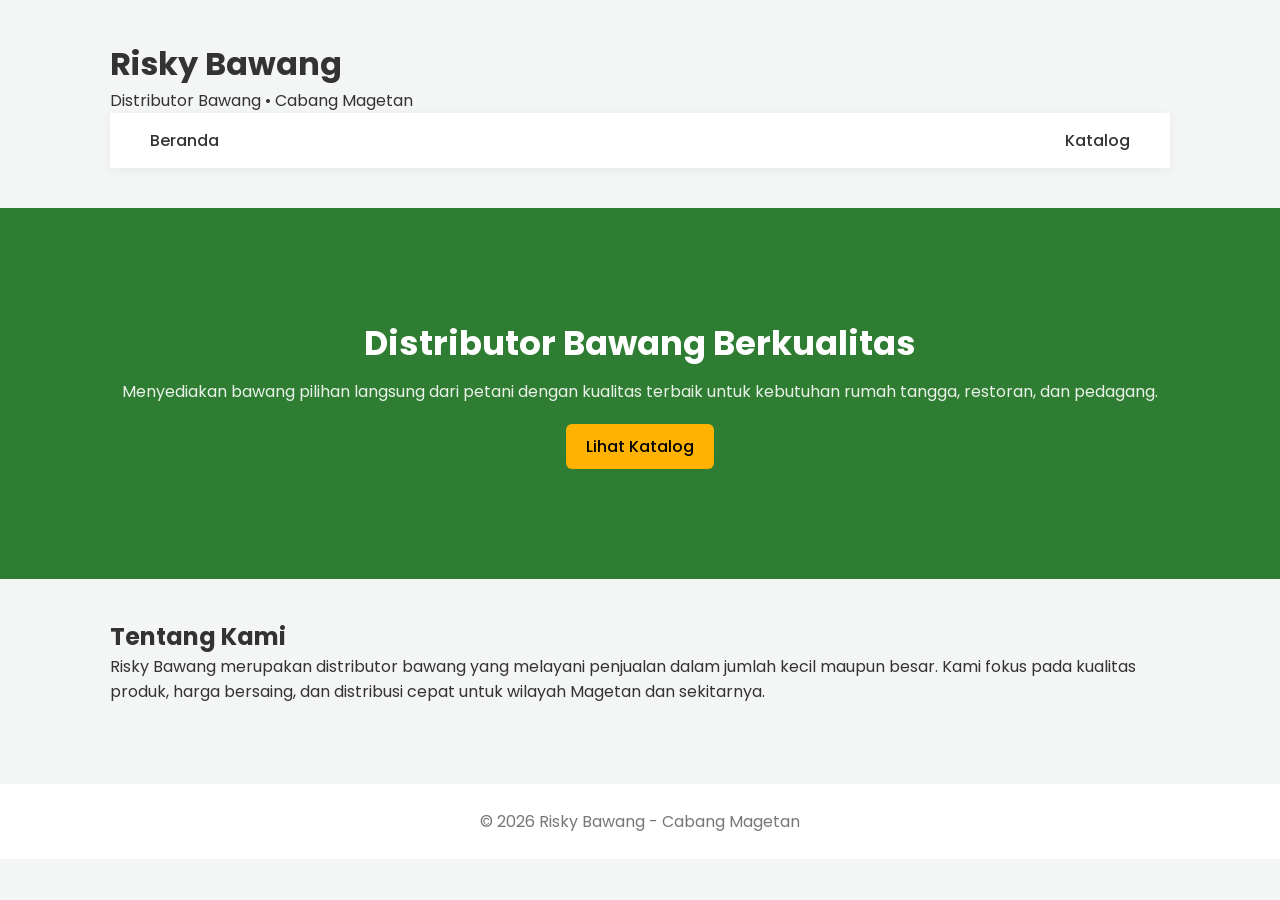
==== index.html @ 8d0ebf2a "Update index.html" ====
<!DOCTYPE html>
<html lang="id">
<head>
<meta charset="UTF-8">
<meta name="viewport" content="width=device-width, initial-scale=1.0">
<title>Risky Bawang - Cabang Magetan</title>
<link rel="stylesheet" href="style.css">
</head>

<body>

<header>
<div class="container">
<h1>Risky Bawang</h1>
<p>Distributor Bawang • Cabang Magetan</p>

<nav>
<a href="index.html">Beranda</a>
<a href="katalog.html">Katalog</a>
</nav>
</div>
</header>

<section class="hero">
<div class="container">
<h2>Distributor Bawang Berkualitas</h2>
<p>
Menyediakan bawang pilihan langsung dari petani dengan kualitas
terbaik untuk kebutuhan rumah tangga, restoran, dan pedagang.
</p>
<a href="katalog.html" class="btn">Lihat Katalog</a>
</div>
</section>

<section class="about">
<div class="container">
<h2>Tentang Kami</h2>
<p>
Risky Bawang merupakan distributor bawang yang melayani
penjualan dalam jumlah kecil maupun besar. Kami fokus pada
kualitas produk, harga bersaing, dan distribusi cepat untuk
wilayah Magetan dan sekitarnya.
</p>
</div>
</section>

<footer>
<p>© 2026 Risky Bawang - Cabang Magetan</p>
</footer>

</body>
</html>
---- style.css ----
@import url('https://fonts.googleapis.com/css2?family=Poppins:wght@300;400;500;600&display=swap');

*{
margin:0;
padding:0;
box-sizing:border-box;
font-family:'Poppins',sans-serif;
}

body{
background:#f4f6f5;
color:#333;
}

/* NAVBAR */

nav{
background:white;
display:flex;
justify-content:space-between;
align-items:center;
padding:15px 40px;
box-shadow:0 2px 10px rgba(0,0,0,0.05);
}

nav h1{
color:#2f7d32;
font-size:22px;
}

nav ul{
display:flex;
gap:20px;
list-style:none;
}

nav a{
text-decoration:none;
color:#333;
font-weight:500;
}

nav a:hover{
color:#2f7d32;
}

/* HERO */

.hero{
background:#2f7d32;
color:white;
text-align:center;
padding:70px 20px;
}

.hero h2{
font-size:34px;
margin-bottom:10px;
}

.hero p{
opacity:0.9;
margin-bottom:20px;
}

/* BUTTON */

.btn{
display:inline-block;
padding:10px 20px;
background:#ffb300;
color:black;
text-decoration:none;
border-radius:6px;
font-weight:500;
}

.btn:hover{
background:#ffa000;
}

/* CONTAINER */

.container{
max-width:1100px;
margin:auto;
padding:40px 20px;
}

/* PRODUCTS */

.products{
display:grid;
grid-template-columns:repeat(auto-fit,minmax(230px,1fr));
gap:20px;
}

.card{
background:white;
border-radius:10px;
padding:20px;
text-align:center;
box-shadow:0 4px 12px rgba(0,0,0,0.06);
transition:0.2s;
}

.card:hover{
transform:translateY(-5px);
}

.card img{
width:100%;
height:160px;
object-fit:cover;
border-radius:6px;
margin-bottom:10px;
}

footer{
text-align:center;
padding:25px;
background:white;
margin-top:40px;
color:#777;
}

/* WHATSAPP FLOAT */

.wa-float{
position:fixed;
bottom:20px;
right:20px;
background:#25D366;
color:white;
padding:14px 18px;
border-radius:50px;
text-decoration:none;
font-weight:500;
box-shadow:0 4px 10px rgba(0,0,0,0.2);
}
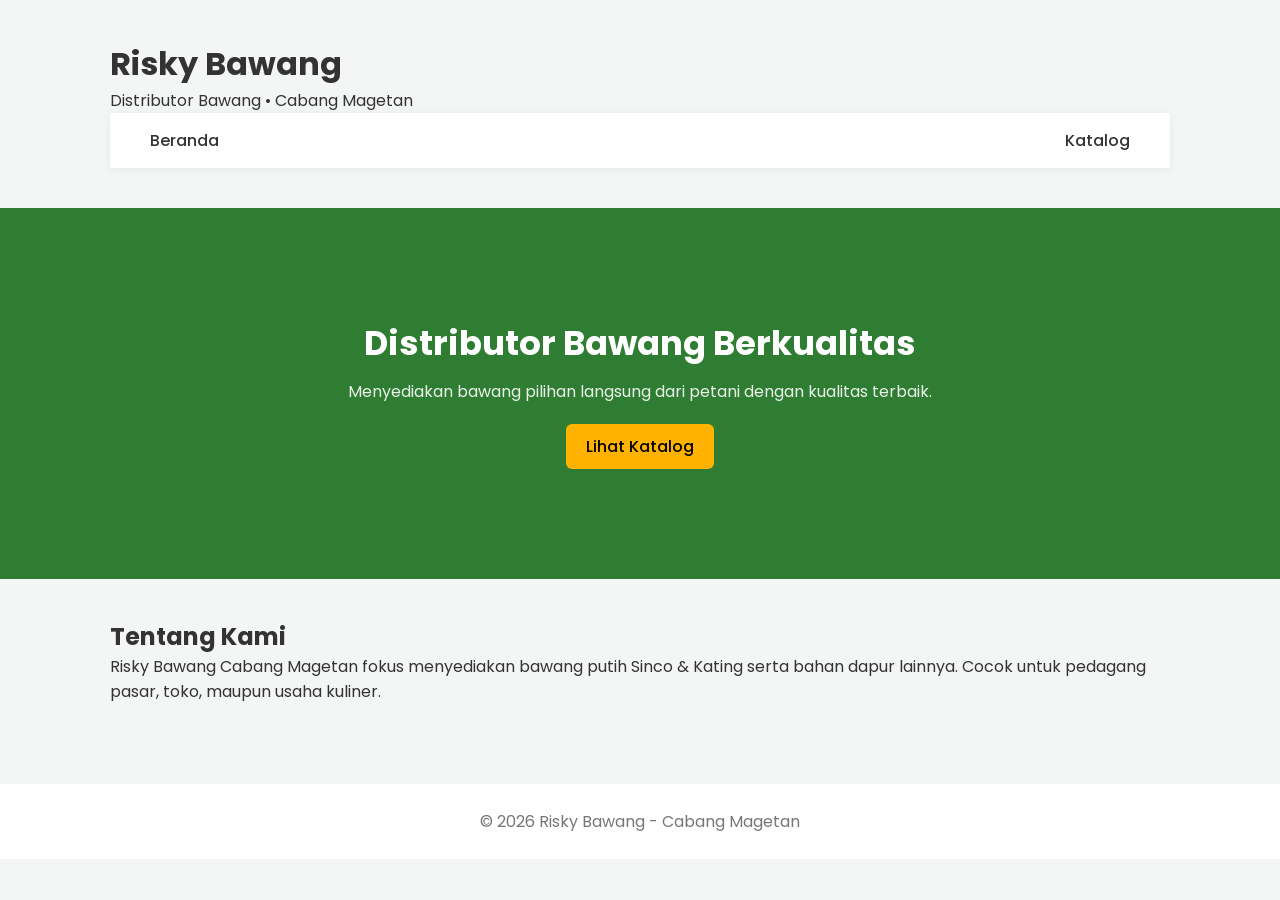
==== commit 4eb3ca63: "Update index.html" ====
--- a/index.html
+++ b/index.html
@@ -13,7 +13,6 @@
 <div class="container">
 <h1>Risky Bawang</h1>
 <p>Distributor Bawang • Cabang Magetan</p>
-
 <nav>
 <a href="index.html">Beranda</a>
 <a href="katalog.html">Katalog</a>
@@ -24,10 +23,7 @@
 <section class="hero">
 <div class="container">
 <h2>Distributor Bawang Berkualitas</h2>
-<p>
-Menyediakan bawang pilihan langsung dari petani dengan kualitas
-terbaik untuk kebutuhan rumah tangga, restoran, dan pedagang.
-</p>
+<p>Menyediakan bawang pilihan langsung dari petani dengan kualitas terbaik.</p>
 <a href="katalog.html" class="btn">Lihat Katalog</a>
 </div>
 </section>
@@ -35,12 +31,8 @@
 <section class="about">
 <div class="container">
 <h2>Tentang Kami</h2>
-<p>
-Risky Bawang merupakan distributor bawang yang melayani
-penjualan dalam jumlah kecil maupun besar. Kami fokus pada
-kualitas produk, harga bersaing, dan distribusi cepat untuk
-wilayah Magetan dan sekitarnya.
-</p>
+<p>Risky Bawang Cabang Magetan fokus menyediakan bawang putih Sinco & Kating
+serta bahan dapur lainnya. Cocok untuk pedagang pasar, toko, maupun usaha kuliner.</p>
 </div>
 </section>
 
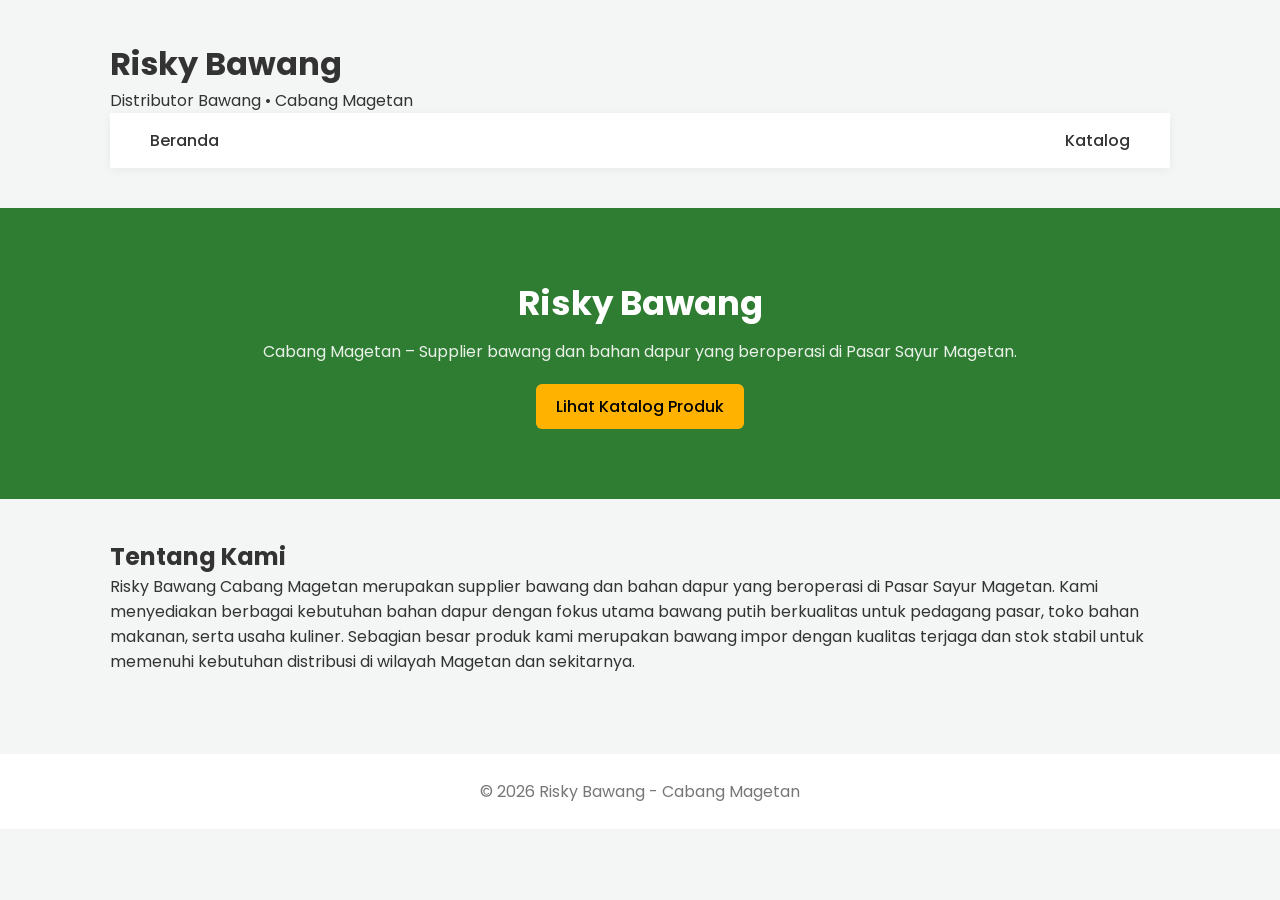
==== commit 4734ee19: "Update index.html" ====
--- a/index.html
+++ b/index.html
@@ -21,18 +21,33 @@
 </header>
 
 <section class="hero">
-<div class="container">
-<h2>Distributor Bawang Berkualitas</h2>
-<p>Menyediakan bawang pilihan langsung dari petani dengan kualitas terbaik.</p>
-<a href="katalog.html" class="btn">Lihat Katalog</a>
-</div>
+
+<h2>Risky Bawang</h2>
+
+<p>
+Cabang Magetan – Supplier bawang dan bahan dapur
+yang beroperasi di Pasar Sayur Magetan.
+</p>
+
+<a class="btn" href="katalog.html">
+Lihat Katalog Produk
+</a>
+
 </section>
 
 <section class="about">
 <div class="container">
 <h2>Tentang Kami</h2>
-<p>Risky Bawang Cabang Magetan fokus menyediakan bawang putih Sinco & Kating
-serta bahan dapur lainnya. Cocok untuk pedagang pasar, toko, maupun usaha kuliner.</p>
+<p>
+Risky Bawang Cabang Magetan merupakan supplier bawang dan bahan dapur
+yang beroperasi di Pasar Sayur Magetan. Kami menyediakan berbagai
+kebutuhan bahan dapur dengan fokus utama bawang putih berkualitas
+untuk pedagang pasar, toko bahan makanan, serta usaha kuliner.
+
+Sebagian besar produk kami merupakan bawang impor dengan kualitas
+terjaga dan stok stabil untuk memenuhi kebutuhan distribusi di wilayah
+Magetan dan sekitarnya.
+</p>
 </div>
 </section>
 
@@ -42,3 +57,5 @@
 
 </body>
 </html>
+
+
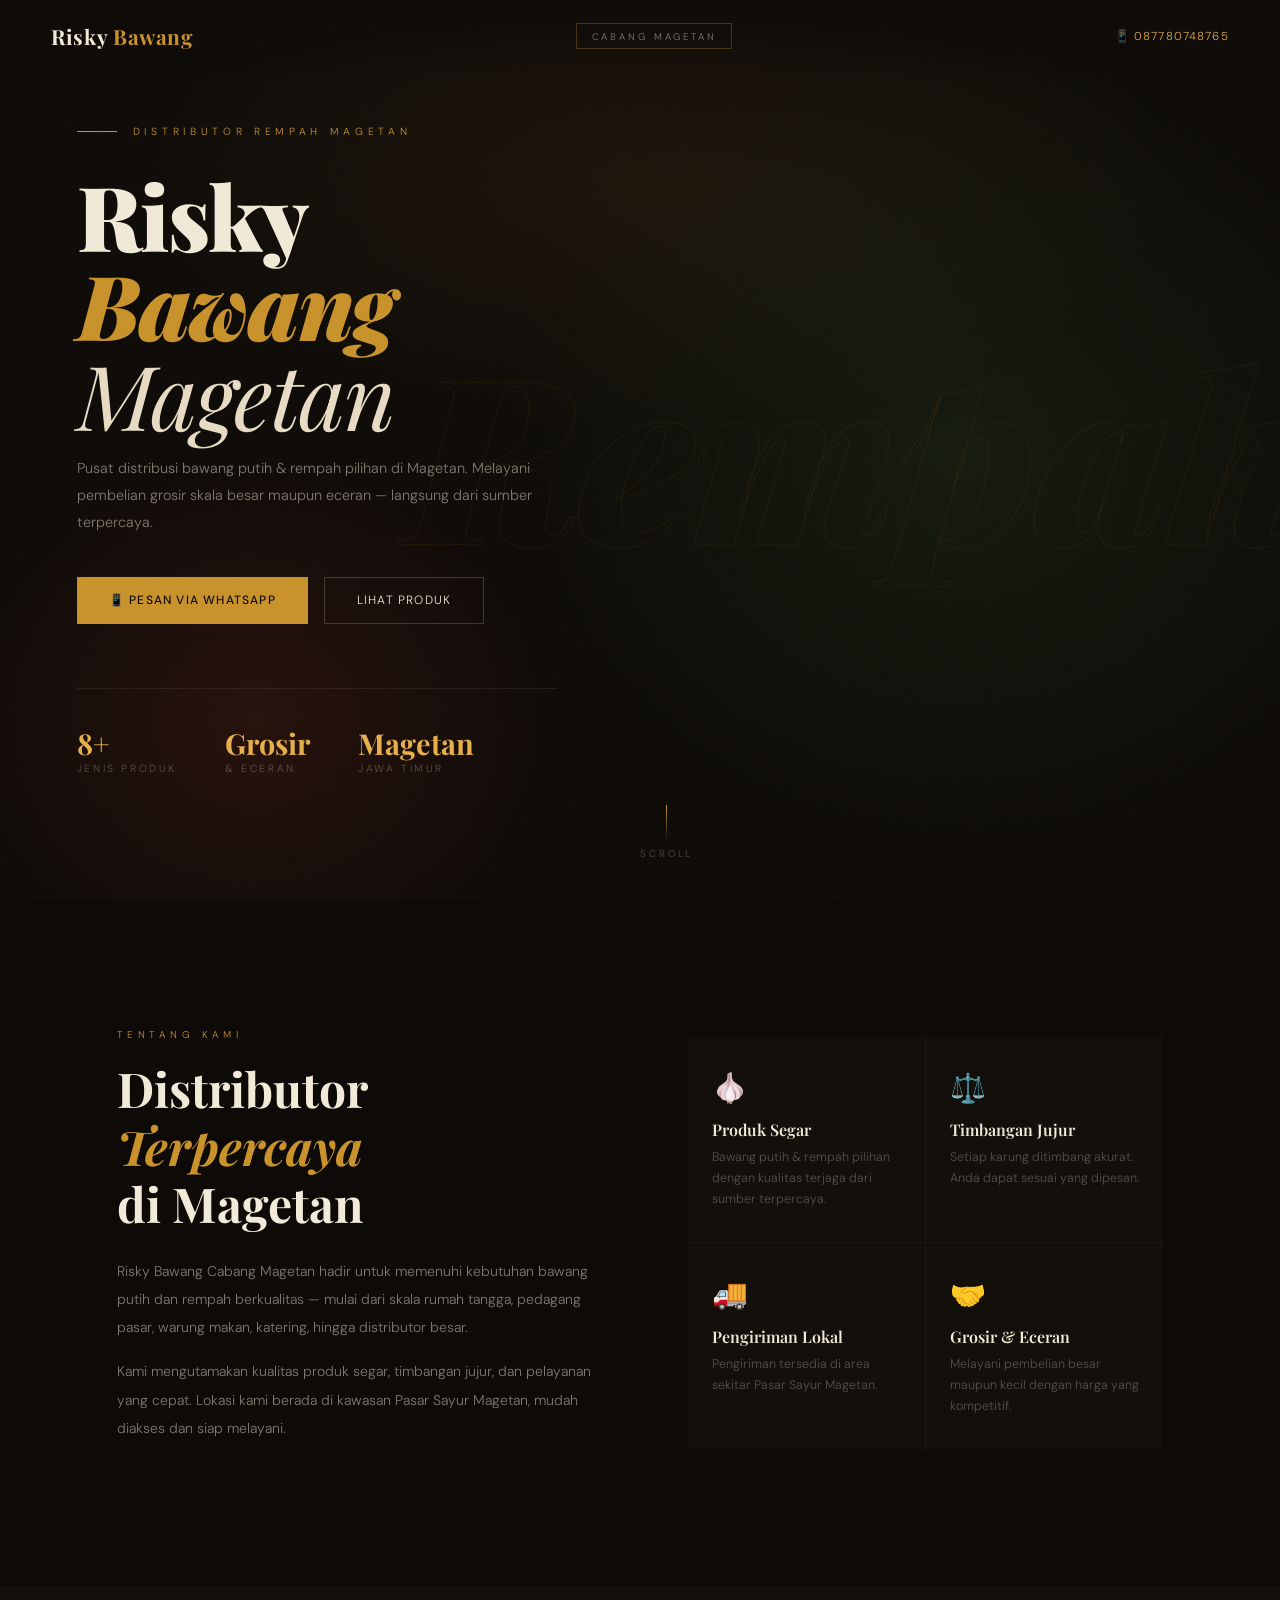
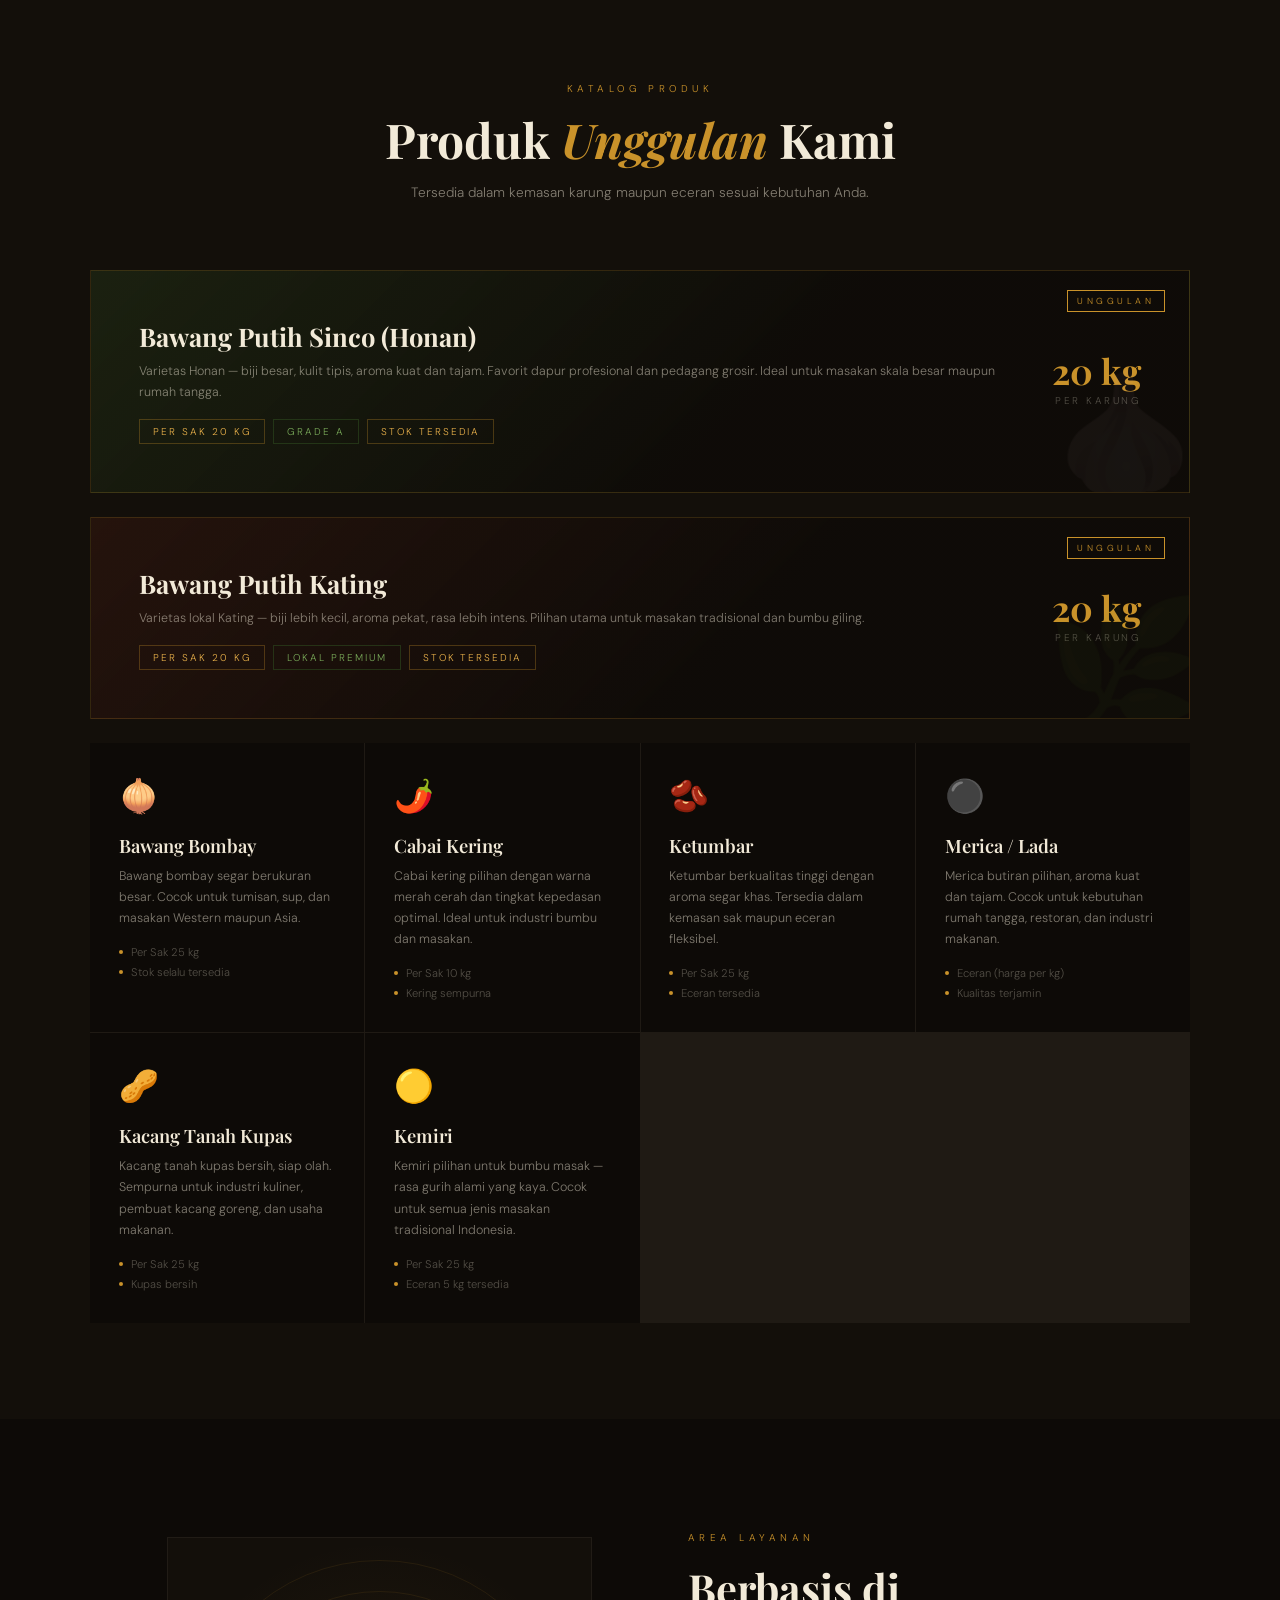
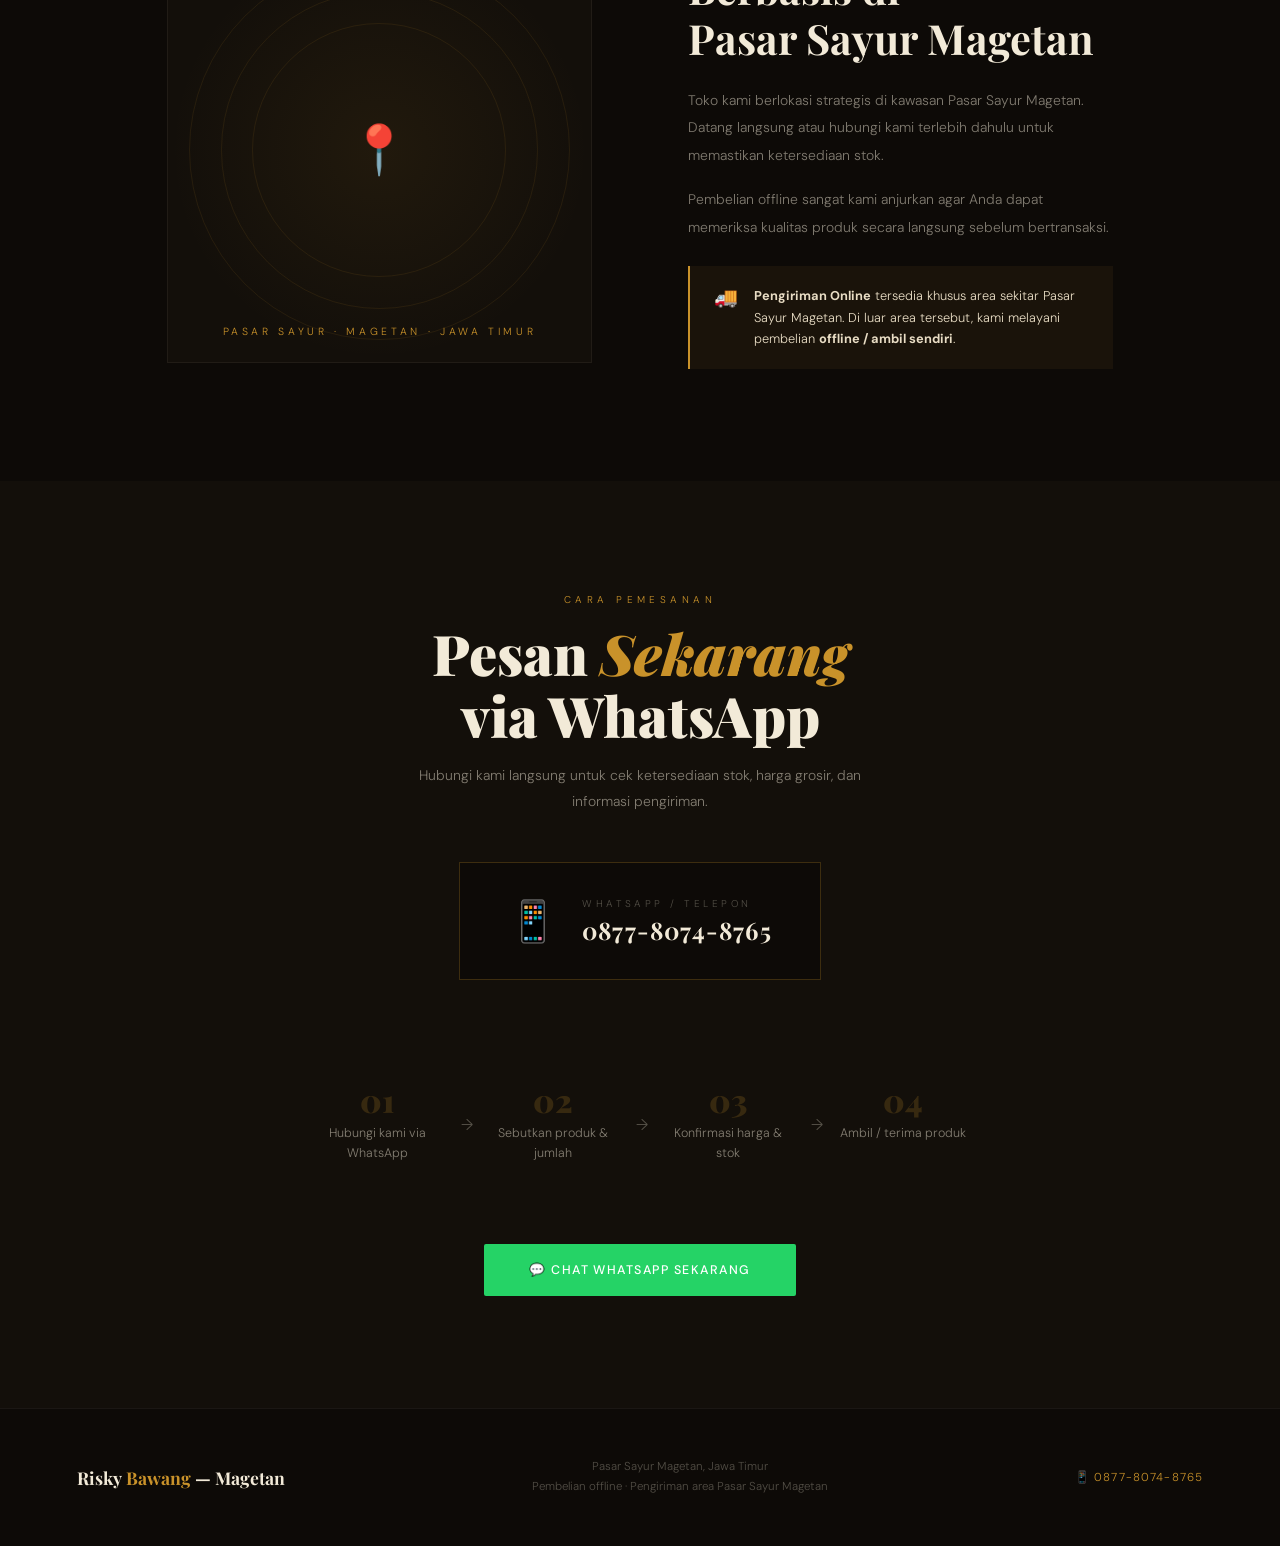
==== commit 22a5dbe8: "Add files via upload" ====
--- a/index.html
+++ b/index.html
@@ -3,59 +3,1285 @@
 <head>
 <meta charset="UTF-8">
 <meta name="viewport" content="width=device-width, initial-scale=1.0">
-<title>Risky Bawang - Cabang Magetan</title>
-<link rel="stylesheet" href="style.css">
+<title>Risky Bawang — Distributor Rempah Magetan</title>
+<link href="https://fonts.googleapis.com/css2?family=Playfair+Display:ital,wght@0,400;0,700;0,900;1,400;1,700&family=DM+Sans:wght@200;300;400;500&display=swap" rel="stylesheet">
+<style>
+:root {
+  --bg: #0d0a07;
+  --bg2: #130f0a;
+  --cream: #f2ead8;
+  --cream2: #e8dcc4;
+  --gold: #c9922a;
+  --gold2: #e8b04a;
+  --red: #8b2a1a;
+  --red2: #b83a22;
+  --green: #2d4a1e;
+  --text-dim: rgba(242,234,216,0.5);
+  --text-dimmer: rgba(242,234,216,0.3);
+}
+
+* { margin:0; padding:0; box-sizing:border-box; }
+
+html { scroll-behavior: smooth; }
+
+body {
+  background: var(--bg);
+  color: var(--cream);
+  font-family: 'DM Sans', sans-serif;
+  font-weight: 300;
+  overflow-x: hidden;
+}
+
+/* ── NOISE OVERLAY ── */
+body::before {
+  content:'';
+  position:fixed;
+  inset:0;
+  background-image: url("data:image/svg+xml,%3Csvg xmlns='http://www.w3.org/2000/svg'%3E%3Cfilter id='n'%3E%3CfeTurbulence type='fractalNoise' baseFrequency='0.75' numOctaves='4' stitchTiles='stitch'/%3E%3C/filter%3E%3Crect width='100%25' height='100%25' filter='url(%23n)' opacity='0.035'/%3E%3C/svg%3E");
+  pointer-events:none;
+  z-index:999;
+}
+
+/* ══════════════════ NAV ══════════════════ */
+nav {
+  position: fixed;
+  top:0; left:0; right:0;
+  z-index: 100;
+  display: flex;
+  align-items: center;
+  justify-content: space-between;
+  padding: 1.4rem 4vw;
+  background: linear-gradient(to bottom, rgba(13,10,7,0.95), transparent);
+}
+
+.nav-logo {
+  font-family: 'Playfair Display', serif;
+  font-size: 1.3rem;
+  font-weight: 700;
+  letter-spacing: 0.03em;
+  color: var(--cream);
+}
+
+.nav-logo span { color: var(--gold); }
+
+.nav-badge {
+  font-size: 0.6rem;
+  letter-spacing: 0.3em;
+  text-transform: uppercase;
+  color: var(--text-dim);
+  border: 1px solid rgba(201,146,42,0.3);
+  padding: 0.35rem 0.9rem;
+}
+
+.nav-wa {
+  display: flex;
+  align-items: center;
+  gap: 0.5rem;
+  font-size: 0.72rem;
+  letter-spacing: 0.1em;
+  color: var(--gold2);
+  text-decoration: none;
+  transition: color 0.3s;
+}
+.nav-wa:hover { color: var(--cream); }
+
+/* ══════════════════ HERO ══════════════════ */
+.hero {
+  min-height: 100vh;
+  position: relative;
+  display: flex;
+  align-items: center;
+  overflow: hidden;
+  padding: 0 6vw;
+}
+
+.hero-bg {
+  position: absolute;
+  inset: 0;
+  background:
+    radial-gradient(ellipse 55% 70% at 75% 50%, rgba(45,74,30,0.25) 0%, transparent 65%),
+    radial-gradient(ellipse 40% 50% at 20% 80%, rgba(139,42,26,0.2) 0%, transparent 60%),
+    radial-gradient(ellipse 60% 40% at 50% 20%, rgba(201,146,42,0.08) 0%, transparent 70%);
+}
+
+/* big decorative text behind */
+.hero-deco {
+  position: absolute;
+  right: -2vw;
+  top: 50%;
+  transform: translateY(-50%);
+  font-family: 'Playfair Display', serif;
+  font-size: clamp(8rem, 18vw, 22rem);
+  font-weight: 900;
+  font-style: italic;
+  color: transparent;
+  -webkit-text-stroke: 1px rgba(201,146,42,0.08);
+  line-height: 1;
+  pointer-events: none;
+  user-select: none;
+  white-space: nowrap;
+}
+
+.hero-content {
+  position: relative;
+  z-index: 2;
+  max-width: 700px;
+}
+
+.hero-eyebrow {
+  display: flex;
+  align-items: center;
+  gap: 1rem;
+  margin-bottom: 2rem;
+  animation: fadeUp 1s 0.1s both;
+}
+
+.eyebrow-line {
+  width: 40px;
+  height: 1px;
+  background: var(--gold);
+}
+
+.eyebrow-text {
+  font-size: 0.65rem;
+  letter-spacing: 0.45em;
+  text-transform: uppercase;
+  color: var(--gold);
+}
+
+.hero h1 {
+  font-family: 'Playfair Display', serif;
+  font-size: clamp(3.2rem, 7vw, 6.5rem);
+  font-weight: 900;
+  line-height: 1.0;
+  letter-spacing: -0.02em;
+  margin-bottom: 1rem;
+  animation: fadeUp 1s 0.25s both;
+}
+
+.hero h1 .accent { color: var(--gold); font-style: italic; }
+.hero h1 .light { font-weight: 400; font-style: italic; color: var(--cream2); }
+
+.hero-sub {
+  font-size: 0.9rem;
+  line-height: 1.9;
+  color: var(--text-dim);
+  max-width: 480px;
+  margin-bottom: 2.5rem;
+  animation: fadeUp 1s 0.4s both;
+}
+
+.hero-ctas {
+  display: flex;
+  gap: 1rem;
+  flex-wrap: wrap;
+  animation: fadeUp 1s 0.55s both;
+}
+
+.btn-primary {
+  display: inline-flex;
+  align-items: center;
+  gap: 0.6rem;
+  padding: 0.9rem 2rem;
+  background: var(--gold);
+  color: var(--bg);
+  font-size: 0.75rem;
+  font-weight: 500;
+  letter-spacing: 0.1em;
+  text-transform: uppercase;
+  text-decoration: none;
+  transition: background 0.3s, transform 0.2s;
+}
+.btn-primary:hover { background: var(--gold2); transform: translateY(-2px); }
+
+.btn-outline {
+  display: inline-flex;
+  align-items: center;
+  gap: 0.6rem;
+  padding: 0.9rem 2rem;
+  border: 1px solid rgba(242,234,216,0.2);
+  color: var(--cream);
+  font-size: 0.75rem;
+  letter-spacing: 0.1em;
+  text-transform: uppercase;
+  text-decoration: none;
+  transition: border-color 0.3s, color 0.3s;
+}
+.btn-outline:hover { border-color: var(--gold); color: var(--gold); }
+
+.hero-stats {
+  display: flex;
+  gap: 3rem;
+  margin-top: 4rem;
+  padding-top: 2.5rem;
+  border-top: 1px solid rgba(242,234,216,0.08);
+  animation: fadeUp 1s 0.7s both;
+}
+
+.stat-val {
+  font-family: 'Playfair Display', serif;
+  font-size: 1.8rem;
+  font-weight: 700;
+  color: var(--gold2);
+  line-height: 1;
+  margin-bottom: 0.3rem;
+}
+
+.stat-key {
+  font-size: 0.65rem;
+  letter-spacing: 0.25em;
+  text-transform: uppercase;
+  color: var(--text-dimmer);
+}
+
+.scroll-indicator {
+  position: absolute;
+  bottom: 2.5rem;
+  left: 50%;
+  transform: translateX(-50%);
+  display: flex;
+  flex-direction: column;
+  align-items: center;
+  gap: 0.4rem;
+  color: var(--text-dimmer);
+  font-size: 0.6rem;
+  letter-spacing: 0.3em;
+  text-transform: uppercase;
+  animation: fadeUp 1.5s 1.2s both;
+}
+
+.scroll-line {
+  width: 1px;
+  height: 36px;
+  background: linear-gradient(to bottom, var(--gold), transparent);
+  animation: scrollPulse 2s infinite;
+}
+
+@keyframes scrollPulse {
+  0%,100% { opacity: 0.3; }
+  50% { opacity: 1; }
+}
+
+/* ══════════════════ TENTANG ══════════════════ */
+.about {
+  padding: 8rem 6vw;
+  display: grid;
+  grid-template-columns: 1fr 1fr;
+  gap: 6rem;
+  align-items: center;
+  max-width: 1200px;
+  margin: 0 auto;
+}
+
+@media(max-width:768px){
+  .about { grid-template-columns: 1fr; gap: 3rem; }
+}
+
+.about-text .section-tag {
+  font-size: 0.62rem;
+  letter-spacing: 0.45em;
+  text-transform: uppercase;
+  color: var(--gold);
+  margin-bottom: 1.2rem;
+  display: block;
+}
+
+.about-text h2 {
+  font-family: 'Playfair Display', serif;
+  font-size: clamp(2rem, 4vw, 3rem);
+  font-weight: 700;
+  line-height: 1.2;
+  margin-bottom: 1.5rem;
+}
+
+.about-text h2 em { color: var(--gold); font-style: italic; }
+
+.about-text p {
+  font-size: 0.88rem;
+  line-height: 2;
+  color: var(--text-dim);
+  margin-bottom: 1rem;
+}
+
+.about-boxes {
+  display: grid;
+  grid-template-columns: 1fr 1fr;
+  gap: 1px;
+  background: rgba(242,234,216,0.06);
+}
+
+.about-box {
+  background: var(--bg2);
+  padding: 2rem 1.5rem;
+  transition: background 0.3s;
+}
+.about-box:hover { background: rgba(201,146,42,0.06); }
+
+.about-box-icon { font-size: 1.8rem; margin-bottom: 0.8rem; display: block; }
+
+.about-box h4 {
+  font-family: 'Playfair Display', serif;
+  font-size: 1rem;
+  font-weight: 600;
+  margin-bottom: 0.4rem;
+  color: var(--cream);
+}
+
+.about-box p {
+  font-size: 0.78rem;
+  line-height: 1.7;
+  color: var(--text-dimmer);
+}
+
+/* ══════════════════ PRODUK ══════════════════ */
+.products {
+  padding: 6rem 6vw;
+  background: var(--bg2);
+}
+
+.section-header {
+  text-align: center;
+  margin-bottom: 4rem;
+}
+
+.section-header .section-tag {
+  font-size: 0.62rem;
+  letter-spacing: 0.45em;
+  text-transform: uppercase;
+  color: var(--gold);
+  margin-bottom: 1rem;
+  display: block;
+}
+
+.section-header h2 {
+  font-family: 'Playfair Display', serif;
+  font-size: clamp(2rem, 4vw, 3rem);
+  font-weight: 700;
+  line-height: 1.2;
+}
+
+.section-header h2 em { color: var(--gold); font-style: italic; }
+
+.section-header p {
+  font-size: 0.85rem;
+  color: var(--text-dim);
+  margin-top: 0.8rem;
+  max-width: 500px;
+  margin-left: auto;
+  margin-right: auto;
+  line-height: 1.8;
+}
+
+/* FEATURED PRODUCT */
+.product-featured {
+  background: linear-gradient(135deg, rgba(45,74,30,0.3) 0%, rgba(13,10,7,0.8) 60%);
+  border: 1px solid rgba(201,146,42,0.2);
+  padding: 3rem;
+  display: grid;
+  grid-template-columns: 1fr auto;
+  gap: 2rem;
+  align-items: center;
+  margin-bottom: 1.5rem;
+  position: relative;
+  overflow: hidden;
+  transition: border-color 0.3s;
+}
+
+.product-featured:hover { border-color: rgba(201,146,42,0.5); }
+
+.product-featured::before {
+  content: 'UNGGULAN';
+  position: absolute;
+  top: 1.2rem;
+  right: 1.5rem;
+  font-size: 0.55rem;
+  letter-spacing: 0.4em;
+  color: var(--gold);
+  border: 1px solid var(--gold);
+  padding: 0.25rem 0.6rem;
+}
+
+.product-featured-deco {
+  position: absolute;
+  right: -1rem;
+  bottom: -2rem;
+  font-size: 8rem;
+  opacity: 0.04;
+  user-select: none;
+}
+
+.product-name {
+  font-family: 'Playfair Display', serif;
+  font-size: 1.6rem;
+  font-weight: 700;
+  margin-bottom: 0.5rem;
+  color: var(--cream);
+}
+
+.product-sub {
+  font-size: 0.78rem;
+  color: var(--text-dim);
+  margin-bottom: 1rem;
+  line-height: 1.7;
+}
+
+.product-tags {
+  display: flex;
+  flex-wrap: wrap;
+  gap: 0.5rem;
+}
+
+.tag {
+  font-size: 0.62rem;
+  letter-spacing: 0.2em;
+  padding: 0.3rem 0.8rem;
+  border: 1px solid rgba(201,146,42,0.3);
+  color: var(--gold2);
+  text-transform: uppercase;
+}
+
+.tag.red { border-color: rgba(184,58,34,0.4); color: #e07060; }
+.tag.green { border-color: rgba(45,74,30,0.6); color: #7aab5a; }
+
+.product-weight {
+  text-align: right;
+  white-space: nowrap;
+}
+
+.weight-val {
+  font-family: 'Playfair Display', serif;
+  font-size: 2.2rem;
+  font-weight: 700;
+  color: var(--gold);
+  line-height: 1;
+  display: block;
+}
+
+.weight-key {
+  font-size: 0.62rem;
+  letter-spacing: 0.25em;
+  text-transform: uppercase;
+  color: var(--text-dimmer);
+}
+
+/* PRODUCT GRID */
+.products-grid {
+  display: grid;
+  grid-template-columns: repeat(auto-fill, minmax(260px, 1fr));
+  gap: 1px;
+  background: rgba(242,234,216,0.05);
+}
+
+.product-card {
+  background: var(--bg);
+  padding: 2rem 1.8rem;
+  transition: background 0.3s;
+  cursor: default;
+  position: relative;
+  overflow: hidden;
+}
+
+.product-card::after {
+  content: '';
+  position: absolute;
+  bottom: 0; left: 0;
+  width: 0; height: 2px;
+  background: var(--gold);
+  transition: width 0.4s ease;
+}
+
+.product-card:hover { background: rgba(201,146,42,0.04); }
+.product-card:hover::after { width: 100%; }
+
+.card-emoji { font-size: 2rem; margin-bottom: 1rem; display: block; }
+
+.card-name {
+  font-family: 'Playfair Display', serif;
+  font-size: 1.15rem;
+  font-weight: 600;
+  margin-bottom: 0.5rem;
+  color: var(--cream);
+}
+
+.card-desc {
+  font-size: 0.78rem;
+  color: var(--text-dim);
+  line-height: 1.7;
+  margin-bottom: 1rem;
+}
+
+.card-options {
+  display: flex;
+  flex-direction: column;
+  gap: 0.35rem;
+}
+
+.card-option {
+  font-size: 0.7rem;
+  color: var(--text-dimmer);
+  display: flex;
+  align-items: center;
+  gap: 0.5rem;
+}
+
+.card-option::before {
+  content: '';
+  display: inline-block;
+  width: 4px; height: 4px;
+  background: var(--gold);
+  border-radius: 50%;
+  flex-shrink: 0;
+}
+
+/* ══════════════════ AREA LAYANAN ══════════════════ */
+.area {
+  padding: 7rem 6vw;
+  max-width: 1100px;
+  margin: 0 auto;
+  display: grid;
+  grid-template-columns: 1fr 1fr;
+  gap: 6rem;
+  align-items: center;
+}
+
+@media(max-width:768px){ .area { grid-template-columns: 1fr; gap: 3rem; } }
+
+.area-map {
+  aspect-ratio: 1;
+  background: var(--bg2);
+  border: 1px solid rgba(242,234,216,0.06);
+  display: flex;
+  align-items: center;
+  justify-content: center;
+  position: relative;
+  overflow: hidden;
+}
+
+.area-map::before {
+  content: '';
+  position: absolute;
+  inset: 0;
+  background: radial-gradient(circle at 50% 50%, rgba(201,146,42,0.08) 0%, transparent 70%);
+}
+
+.map-pin {
+  font-size: 3rem;
+  position: relative;
+  z-index: 1;
+  animation: pinBounce 2s ease-in-out infinite;
+}
+
+@keyframes pinBounce {
+  0%,100% { transform: translateY(0); }
+  50% { transform: translateY(-8px); }
+}
+
+.map-label {
+  position: absolute;
+  bottom: 1.5rem;
+  left: 50%;
+  transform: translateX(-50%);
+  font-size: 0.65rem;
+  letter-spacing: 0.35em;
+  text-transform: uppercase;
+  color: var(--gold);
+  white-space: nowrap;
+}
+
+.map-rings {
+  position: absolute;
+  width: 60%; aspect-ratio: 1;
+  border-radius: 50%;
+  border: 1px solid rgba(201,146,42,0.1);
+  animation: ringExpand 3s ease-in-out infinite;
+}
+
+.map-rings:nth-child(2) { width: 75%; animation-delay: 1s; }
+.map-rings:nth-child(3) { width: 90%; animation-delay: 2s; }
+
+@keyframes ringExpand {
+  0%,100% { opacity: 0.5; transform: scale(1); }
+  50% { opacity: 0.15; transform: scale(1.05); }
+}
+
+.area-text .section-tag {
+  font-size: 0.62rem;
+  letter-spacing: 0.45em;
+  text-transform: uppercase;
+  color: var(--gold);
+  margin-bottom: 1.2rem;
+  display: block;
+}
+
+.area-text h2 {
+  font-family: 'Playfair Display', serif;
+  font-size: clamp(1.8rem, 3.5vw, 2.6rem);
+  font-weight: 700;
+  line-height: 1.2;
+  margin-bottom: 1.5rem;
+}
+
+.area-text p {
+  font-size: 0.87rem;
+  line-height: 2;
+  color: var(--text-dim);
+  margin-bottom: 1rem;
+}
+
+.area-note {
+  display: flex;
+  align-items: flex-start;
+  gap: 1rem;
+  padding: 1.2rem 1.5rem;
+  background: rgba(201,146,42,0.07);
+  border-left: 2px solid var(--gold);
+  margin-top: 1.5rem;
+}
+
+.area-note-icon { font-size: 1.2rem; flex-shrink: 0; }
+
+.area-note p {
+  font-size: 0.8rem;
+  color: var(--cream2);
+  margin: 0;
+  line-height: 1.7;
+}
+
+/* ══════════════════ ORDER ══════════════════ */
+.order {
+  padding: 7rem 6vw;
+  background: var(--bg2);
+  text-align: center;
+}
+
+.order h2 {
+  font-family: 'Playfair Display', serif;
+  font-size: clamp(2rem, 4.5vw, 3.5rem);
+  font-weight: 900;
+  line-height: 1.1;
+  margin-bottom: 1rem;
+}
+
+.order h2 em { color: var(--gold); font-style: italic; }
+
+.order-sub {
+  font-size: 0.87rem;
+  color: var(--text-dim);
+  max-width: 460px;
+  margin: 0 auto 3rem;
+  line-height: 1.9;
+}
+
+.order-card {
+  display: inline-flex;
+  align-items: center;
+  gap: 1.5rem;
+  background: var(--bg);
+  border: 1px solid rgba(201,146,42,0.25);
+  padding: 2rem 3rem;
+  margin-bottom: 2rem;
+  transition: border-color 0.3s;
+}
+
+.order-card:hover { border-color: var(--gold); }
+
+.wa-icon { font-size: 2.5rem; }
+
+.order-card-text { text-align: left; }
+
+.order-card-label {
+  font-size: 0.62rem;
+  letter-spacing: 0.35em;
+  text-transform: uppercase;
+  color: var(--text-dimmer);
+  margin-bottom: 0.3rem;
+}
+
+.order-card-number {
+  font-family: 'Playfair Display', serif;
+  font-size: 1.5rem;
+  font-weight: 700;
+  color: var(--cream);
+  letter-spacing: 0.05em;
+}
+
+.order-steps {
+  display: flex;
+  justify-content: center;
+  gap: 0;
+  flex-wrap: wrap;
+  max-width: 700px;
+  margin: 0 auto 3rem;
+}
+
+.step {
+  flex: 1;
+  min-width: 160px;
+  padding: 2rem 1.5rem;
+  position: relative;
+  text-align: center;
+}
+
+.step:not(:last-child)::after {
+  content: '→';
+  position: absolute;
+  right: -0.5rem;
+  top: 50%;
+  transform: translateY(-50%);
+  color: var(--text-dimmer);
+  font-size: 1rem;
+}
+
+.step-num {
+  font-family: 'Playfair Display', serif;
+  font-size: 2rem;
+  font-weight: 900;
+  color: rgba(201,146,42,0.2);
+  line-height: 1;
+  margin-bottom: 0.5rem;
+}
+
+.step-text {
+  font-size: 0.78rem;
+  color: var(--text-dim);
+  line-height: 1.6;
+}
+
+.wa-btn {
+  display: inline-flex;
+  align-items: center;
+  gap: 0.7rem;
+  padding: 1.1rem 2.8rem;
+  background: #25d366;
+  color: #fff;
+  text-decoration: none;
+  font-size: 0.78rem;
+  font-weight: 500;
+  letter-spacing: 0.12em;
+  text-transform: uppercase;
+  transition: background 0.3s, transform 0.2s;
+  border-radius: 2px;
+}
+
+.wa-btn:hover { background: #1ebe5a; transform: translateY(-2px); }
+
+/* ══════════════════ VIDEO SCRIPT ══════════════════ */
+.script {
+  padding: 7rem 6vw;
+  max-width: 900px;
+  margin: 0 auto;
+}
+
+.script .section-tag {
+  font-size: 0.62rem;
+  letter-spacing: 0.45em;
+  text-transform: uppercase;
+  color: var(--gold);
+  margin-bottom: 1rem;
+  display: block;
+}
+
+.script h2 {
+  font-family: 'Playfair Display', serif;
+  font-size: clamp(1.8rem, 3.5vw, 2.8rem);
+  font-weight: 700;
+  margin-bottom: 3rem;
+}
+
+.script h2 em { color: var(--gold); font-style: italic; }
+
+.script-tabs {
+  display: flex;
+  gap: 0;
+  margin-bottom: 2.5rem;
+  border-bottom: 1px solid rgba(242,234,216,0.08);
+}
+
+.tab-btn {
+  padding: 0.8rem 1.5rem;
+  font-size: 0.72rem;
+  letter-spacing: 0.2em;
+  text-transform: uppercase;
+  color: var(--text-dimmer);
+  background: none;
+  border: none;
+  cursor: pointer;
+  transition: color 0.3s;
+  border-bottom: 2px solid transparent;
+  margin-bottom: -1px;
+}
+
+.tab-btn.active { color: var(--gold); border-bottom-color: var(--gold); }
+.tab-btn:hover { color: var(--cream); }
+
+.tab-content { display: none; }
+.tab-content.active { display: block; }
+
+.scene {
+  margin-bottom: 2.5rem;
+  padding-bottom: 2.5rem;
+  border-bottom: 1px solid rgba(242,234,216,0.06);
+}
+
+.scene:last-child { border-bottom: none; margin-bottom: 0; }
+
+.scene-header {
+  display: flex;
+  align-items: center;
+  gap: 1rem;
+  margin-bottom: 1.2rem;
+}
+
+.scene-time {
+  font-size: 0.6rem;
+  letter-spacing: 0.3em;
+  color: var(--gold);
+  border: 1px solid rgba(201,146,42,0.3);
+  padding: 0.2rem 0.6rem;
+  white-space: nowrap;
+}
+
+.scene-title {
+  font-family: 'Playfair Display', serif;
+  font-size: 1rem;
+  font-weight: 600;
+  color: var(--cream2);
+}
+
+.scene-row {
+  display: grid;
+  grid-template-columns: 100px 1fr;
+  gap: 1rem;
+  margin-bottom: 0.8rem;
+}
+
+.scene-label-col {
+  font-size: 0.62rem;
+  letter-spacing: 0.25em;
+  text-transform: uppercase;
+  color: var(--text-dimmer);
+  padding-top: 0.15rem;
+}
+
+.scene-content {
+  font-size: 0.84rem;
+  line-height: 1.8;
+  color: var(--text-dim);
+}
+
+.scene-content em {
+  color: var(--cream);
+  font-style: italic;
+  font-family: 'Playfair Display', serif;
+}
+
+/* ══════════════════ CAPTION SECTION ══════════════════ */
+.captions {
+  padding: 6rem 6vw;
+  background: var(--bg2);
+}
+
+.captions .section-header { margin-bottom: 3rem; }
+
+.caption-grid {
+  display: grid;
+  grid-template-columns: repeat(auto-fill, minmax(300px, 1fr));
+  gap: 1.5rem;
+  max-width: 1100px;
+  margin: 0 auto;
+}
+
+.caption-card {
+  background: var(--bg);
+  border: 1px solid rgba(242,234,216,0.06);
+  padding: 2rem;
+  transition: border-color 0.3s;
+}
+
+.caption-card:hover { border-color: rgba(201,146,42,0.25); }
+
+.caption-platform {
+  font-size: 0.62rem;
+  letter-spacing: 0.3em;
+  text-transform: uppercase;
+  color: var(--gold);
+  margin-bottom: 1.2rem;
+  display: flex;
+  align-items: center;
+  gap: 0.5rem;
+}
+
+.caption-body {
+  font-size: 0.82rem;
+  line-height: 1.9;
+  color: var(--text-dim);
+  white-space: pre-line;
+}
+
+.caption-hashtags {
+  margin-top: 1rem;
+  font-size: 0.75rem;
+  color: rgba(201,146,42,0.6);
+  font-style: italic;
+  line-height: 1.7;
+}
+
+.copy-btn {
+  margin-top: 1rem;
+  padding: 0.5rem 1rem;
+  background: none;
+  border: 1px solid rgba(242,234,216,0.1);
+  color: var(--text-dimmer);
+  font-size: 0.65rem;
+  letter-spacing: 0.2em;
+  text-transform: uppercase;
+  cursor: pointer;
+  transition: all 0.3s;
+}
+
+.copy-btn:hover { border-color: var(--gold); color: var(--gold); }
+.copy-btn.copied { border-color: #25d366; color: #25d366; }
+
+/* ══════════════════ FOOTER ══════════════════ */
+footer {
+  padding: 3rem 6vw;
+  border-top: 1px solid rgba(242,234,216,0.06);
+  display: flex;
+  justify-content: space-between;
+  align-items: center;
+  flex-wrap: wrap;
+  gap: 1rem;
+}
+
+.footer-brand {
+  font-family: 'Playfair Display', serif;
+  font-size: 1.1rem;
+  font-weight: 700;
+}
+
+.footer-brand span { color: var(--gold); }
+
+.footer-info {
+  font-size: 0.72rem;
+  color: var(--text-dimmer);
+  line-height: 1.8;
+  text-align: center;
+}
+
+.footer-wa {
+  font-size: 0.72rem;
+  color: var(--gold);
+  text-decoration: none;
+  letter-spacing: 0.1em;
+}
+
+/* ══════════════════ ANIMATIONS ══════════════════ */
+@keyframes fadeUp {
+  from { opacity: 0; transform: translateY(24px); }
+  to   { opacity: 1; transform: translateY(0); }
+}
+
+/* ══════════════════ RESPONSIVE ══════════════════ */
+@media(max-width:600px){
+  nav { padding: 1rem 4vw; }
+  .nav-badge { display: none; }
+  .hero { padding: 7rem 5vw 4rem; }
+  .hero-stats { gap: 1.5rem; flex-wrap: wrap; }
+  .product-featured { grid-template-columns: 1fr; }
+  .product-weight { text-align: left; }
+  .order-card { flex-direction: column; text-align: center; padding: 1.5rem 2rem; }
+  .step:not(:last-child)::after { display: none; }
+  .scene-row { grid-template-columns: 1fr; gap: 0.3rem; }
+  footer { flex-direction: column; text-align: center; }
+}
+</style>
 </head>
-
 <body>
 
-<header>
-<div class="container">
-<h1>Risky Bawang</h1>
-<p>Distributor Bawang • Cabang Magetan</p>
+<!-- NAV -->
 <nav>
-<a href="index.html">Beranda</a>
-<a href="katalog.html">Katalog</a>
+  <div class="nav-logo">Risky <span>Bawang</span></div>
+  <div class="nav-badge">Cabang Magetan</div>
+  <a href="https://wa.me/6287780748765" class="nav-wa" target="_blank">
+    📱 087780748765
+  </a>
 </nav>
-</div>
-</header>
-
+
+<!-- HERO -->
 <section class="hero">
-
-<h2>Risky Bawang</h2>
-
-<p>
-Cabang Magetan – Supplier bawang dan bahan dapur
-yang beroperasi di Pasar Sayur Magetan.
-</p>
-
-<a class="btn" href="katalog.html">
-Lihat Katalog Produk
-</a>
-
+  <div class="hero-bg"></div>
+  <div class="hero-deco">Rempah</div>
+  <div class="hero-content">
+    <div class="hero-eyebrow">
+      <div class="eyebrow-line"></div>
+      <span class="eyebrow-text">Distributor Rempah Magetan</span>
+    </div>
+    <h1>
+      Risky<br>
+      <span class="accent">Bawang</span><br>
+      <span class="light">Magetan</span>
+    </h1>
+    <p class="hero-sub">
+      Pusat distribusi bawang putih & rempah pilihan di Magetan. Melayani pembelian grosir skala besar maupun eceran — langsung dari sumber terpercaya.
+    </p>
+    <div class="hero-ctas">
+      <a href="https://wa.me/6287780748765?text=Halo%20Risky%20Bawang%2C%20saya%20ingin%20pesan%20produk" class="btn-primary" target="_blank">
+        📱 Pesan via WhatsApp
+      </a>
+      <a href="#produk" class="btn-outline">Lihat Produk</a>
+    </div>
+    <div class="hero-stats">
+      <div>
+        <div class="stat-val">8+</div>
+        <div class="stat-key">Jenis Produk</div>
+      </div>
+      <div>
+        <div class="stat-val">Grosir</div>
+        <div class="stat-key">& Eceran</div>
+      </div>
+      <div>
+        <div class="stat-val">Magetan</div>
+        <div class="stat-key">Jawa Timur</div>
+      </div>
+    </div>
+  </div>
+  <div class="scroll-indicator">
+    <div class="scroll-line"></div>
+    Scroll
+  </div>
 </section>
 
+<!-- TENTANG -->
 <section class="about">
-<div class="container">
-<h2>Tentang Kami</h2>
-<p>
-Risky Bawang Cabang Magetan merupakan supplier bawang dan bahan dapur
-yang beroperasi di Pasar Sayur Magetan. Kami menyediakan berbagai
-kebutuhan bahan dapur dengan fokus utama bawang putih berkualitas
-untuk pedagang pasar, toko bahan makanan, serta usaha kuliner.
-
-Sebagian besar produk kami merupakan bawang impor dengan kualitas
-terjaga dan stok stabil untuk memenuhi kebutuhan distribusi di wilayah
-Magetan dan sekitarnya.
-</p>
-</div>
+  <div class="about-text">
+    <span class="section-tag">Tentang Kami</span>
+    <h2>Distributor <em>Terpercaya</em><br>di Magetan</h2>
+    <p>Risky Bawang Cabang Magetan hadir untuk memenuhi kebutuhan bawang putih dan rempah berkualitas — mulai dari skala rumah tangga, pedagang pasar, warung makan, katering, hingga distributor besar.</p>
+    <p>Kami mengutamakan kualitas produk segar, timbangan jujur, dan pelayanan yang cepat. Lokasi kami berada di kawasan Pasar Sayur Magetan, mudah diakses dan siap melayani.</p>
+  </div>
+  <div class="about-boxes">
+    <div class="about-box">
+      <span class="about-box-icon">🧄</span>
+      <h4>Produk Segar</h4>
+      <p>Bawang putih & rempah pilihan dengan kualitas terjaga dari sumber terpercaya.</p>
+    </div>
+    <div class="about-box">
+      <span class="about-box-icon">⚖️</span>
+      <h4>Timbangan Jujur</h4>
+      <p>Setiap karung ditimbang akurat. Anda dapat sesuai yang dipesan.</p>
+    </div>
+    <div class="about-box">
+      <span class="about-box-icon">🚚</span>
+      <h4>Pengiriman Lokal</h4>
+      <p>Pengiriman tersedia di area sekitar Pasar Sayur Magetan.</p>
+    </div>
+    <div class="about-box">
+      <span class="about-box-icon">🤝</span>
+      <h4>Grosir & Eceran</h4>
+      <p>Melayani pembelian besar maupun kecil dengan harga yang kompetitif.</p>
+    </div>
+  </div>
 </section>
 
+<!-- PRODUK -->
+<section class="products" id="produk">
+  <div class="section-header">
+    <span class="section-tag">Katalog Produk</span>
+    <h2>Produk <em>Unggulan</em> Kami</h2>
+    <p>Tersedia dalam kemasan karung maupun eceran sesuai kebutuhan Anda.</p>
+  </div>
+
+  <!-- FEATURED: Bawang Putih Sinco -->
+  <div style="max-width:1100px; margin:0 auto 1.5rem;">
+    <div class="product-featured">
+      <div class="product-featured-deco">🧄</div>
+      <div>
+        <div class="product-name">Bawang Putih Sinco (Honan)</div>
+        <p class="product-sub">Varietas Honan — biji besar, kulit tipis, aroma kuat dan tajam. Favorit dapur profesional dan pedagang grosir. Ideal untuk masakan skala besar maupun rumah tangga.</p>
+        <div class="product-tags">
+          <span class="tag">Per Sak 20 kg</span>
+          <span class="tag green">Grade A</span>
+          <span class="tag">Stok Tersedia</span>
+        </div>
+      </div>
+      <div class="product-weight">
+        <span class="weight-val">20 kg</span>
+        <span class="weight-key">Per Karung</span>
+      </div>
+    </div>
+
+    <!-- FEATURED: Bawang Putih Kating -->
+    <div class="product-featured" style="background: linear-gradient(135deg, rgba(139,42,26,0.15) 0%, rgba(13,10,7,0.8) 60%);">
+      <div class="product-featured-deco">🌿</div>
+      <div>
+        <div class="product-name">Bawang Putih Kating</div>
+        <p class="product-sub">Varietas lokal Kating — biji lebih kecil, aroma pekat, rasa lebih intens. Pilihan utama untuk masakan tradisional dan bumbu giling.</p>
+        <div class="product-tags">
+          <span class="tag">Per Sak 20 kg</span>
+          <span class="tag green">Lokal Premium</span>
+          <span class="tag">Stok Tersedia</span>
+        </div>
+      </div>
+      <div class="product-weight">
+        <span class="weight-val">20 kg</span>
+        <span class="weight-key">Per Karung</span>
+      </div>
+    </div>
+  </div>
+
+  <!-- PRODUCT GRID -->
+  <div class="products-grid" style="max-width:1100px; margin:0 auto;">
+    <div class="product-card">
+      <span class="card-emoji">🧅</span>
+      <div class="card-name">Bawang Bombay</div>
+      <p class="card-desc">Bawang bombay segar berukuran besar. Cocok untuk tumisan, sup, dan masakan Western maupun Asia.</p>
+      <div class="card-options">
+        <div class="card-option">Per Sak 25 kg</div>
+        <div class="card-option">Stok selalu tersedia</div>
+      </div>
+    </div>
+    <div class="product-card">
+      <span class="card-emoji">🌶️</span>
+      <div class="card-name">Cabai Kering</div>
+      <p class="card-desc">Cabai kering pilihan dengan warna merah cerah dan tingkat kepedasan optimal. Ideal untuk industri bumbu dan masakan.</p>
+      <div class="card-options">
+        <div class="card-option">Per Sak 10 kg</div>
+        <div class="card-option">Kering sempurna</div>
+      </div>
+    </div>
+    <div class="product-card">
+      <span class="card-emoji">🫘</span>
+      <div class="card-name">Ketumbar</div>
+      <p class="card-desc">Ketumbar berkualitas tinggi dengan aroma segar khas. Tersedia dalam kemasan sak maupun eceran fleksibel.</p>
+      <div class="card-options">
+        <div class="card-option">Per Sak 25 kg</div>
+        <div class="card-option">Eceran tersedia</div>
+      </div>
+    </div>
+    <div class="product-card">
+      <span class="card-emoji">⚫</span>
+      <div class="card-name">Merica / Lada</div>
+      <p class="card-desc">Merica butiran pilihan, aroma kuat dan tajam. Cocok untuk kebutuhan rumah tangga, restoran, dan industri makanan.</p>
+      <div class="card-options">
+        <div class="card-option">Eceran (harga per kg)</div>
+        <div class="card-option">Kualitas terjamin</div>
+      </div>
+    </div>
+    <div class="product-card">
+      <span class="card-emoji">🥜</span>
+      <div class="card-name">Kacang Tanah Kupas</div>
+      <p class="card-desc">Kacang tanah kupas bersih, siap olah. Sempurna untuk industri kuliner, pembuat kacang goreng, dan usaha makanan.</p>
+      <div class="card-options">
+        <div class="card-option">Per Sak 25 kg</div>
+        <div class="card-option">Kupas bersih</div>
+      </div>
+    </div>
+    <div class="product-card">
+      <span class="card-emoji">🟡</span>
+      <div class="card-name">Kemiri</div>
+      <p class="card-desc">Kemiri pilihan untuk bumbu masak — rasa gurih alami yang kaya. Cocok untuk semua jenis masakan tradisional Indonesia.</p>
+      <div class="card-options">
+        <div class="card-option">Per Sak 25 kg</div>
+        <div class="card-option">Eceran 5 kg tersedia</div>
+      </div>
+    </div>
+  </div>
+</section>
+
+<!-- AREA LAYANAN -->
+<section class="area">
+  <div class="area-map">
+    <div class="map-rings"></div>
+    <div class="map-rings"></div>
+    <div class="map-rings"></div>
+    <div class="map-pin">📍</div>
+    <div class="map-label">Pasar Sayur · Magetan · Jawa Timur</div>
+  </div>
+  <div class="area-text">
+    <span class="section-tag">Area Layanan</span>
+    <h2>Berbasis di<br>Pasar Sayur Magetan</h2>
+    <p>Toko kami berlokasi strategis di kawasan Pasar Sayur Magetan. Datang langsung atau hubungi kami terlebih dahulu untuk memastikan ketersediaan stok.</p>
+    <p>Pembelian offline sangat kami anjurkan agar Anda dapat memeriksa kualitas produk secara langsung sebelum bertransaksi.</p>
+    <div class="area-note">
+      <span class="area-note-icon">🚚</span>
+      <p><strong>Pengiriman Online</strong> tersedia khusus area sekitar Pasar Sayur Magetan. Di luar area tersebut, kami melayani pembelian <strong>offline / ambil sendiri</strong>.</p>
+    </div>
+  </div>
+</section>
+
+<!-- ORDER -->
+<section class="order" id="order">
+  <span class="section-tag" style="display:block; font-size:0.62rem; letter-spacing:0.45em; text-transform:uppercase; color:var(--gold); margin-bottom:1rem;">Cara Pemesanan</span>
+  <h2>Pesan <em>Sekarang</em><br>via WhatsApp</h2>
+  <p class="order-sub">Hubungi kami langsung untuk cek ketersediaan stok, harga grosir, dan informasi pengiriman.</p>
+
+  <div style="display:flex; justify-content:center; margin-bottom:2.5rem;">
+    <div class="order-card">
+      <div class="wa-icon">📱</div>
+      <div class="order-card-text">
+        <div class="order-card-label">WhatsApp / Telepon</div>
+        <div class="order-card-number">0877-8074-8765</div>
+      </div>
+    </div>
+  </div>
+
+  <div class="order-steps">
+    <div class="step">
+      <div class="step-num">01</div>
+      <div class="step-text">Hubungi kami via WhatsApp</div>
+    </div>
+    <div class="step">
+      <div class="step-num">02</div>
+      <div class="step-text">Sebutkan produk & jumlah</div>
+    </div>
+    <div class="step">
+      <div class="step-num">03</div>
+      <div class="step-text">Konfirmasi harga & stok</div>
+    </div>
+    <div class="step">
+      <div class="step-num">04</div>
+      <div class="step-text">Ambil / terima produk</div>
+    </div>
+  </div>
+
+  <a href="https://wa.me/6287780748765?text=Halo%20Risky%20Bawang%20Magetan%2C%20saya%20ingin%20bertanya%20tentang%20produk%20dan%20harga" class="wa-btn" target="_blank">
+    💬 Chat WhatsApp Sekarang
+  </a>
+</section>
+
+
+
+<!-- FOOTER -->
 <footer>
-<p>© 2026 Risky Bawang - Cabang Magetan</p>
+  <div class="footer-brand">Risky <span>Bawang</span> — Magetan</div>
+  <div class="footer-info">
+    Pasar Sayur Magetan, Jawa Timur<br>
+    Pembelian offline · Pengiriman area Pasar Sayur Magetan
+  </div>
+  <a href="https://wa.me/6287780748765" class="footer-wa" target="_blank">📱 0877-8074-8765</a>
 </footer>
 
+<script>
+function switchTab(id) {
+  document.querySelectorAll('.tab-content').forEach(t => t.classList.remove('active'));
+  document.querySelectorAll('.tab-btn').forEach(b => b.classList.remove('active'));
+  document.getElementById(id).classList.add('active');
+  event.target.classList.add('active');
+}
+
+function copyCaption(btn) {
+  const card = btn.closest('.caption-card');
+  const body = card.querySelector('.caption-body').innerText;
+  const tags = card.querySelector('.caption-hashtags').innerText;
+  navigator.clipboard.writeText(body + '\n\n' + tags).then(() => {
+    btn.textContent = '✓ Tersalin!';
+    btn.classList.add('copied');
+    setTimeout(() => {
+      btn.textContent = 'Salin Caption';
+      btn.classList.remove('copied');
+    }, 2000);
+  });
+}
+</script>
 </body>
 </html>
-
-
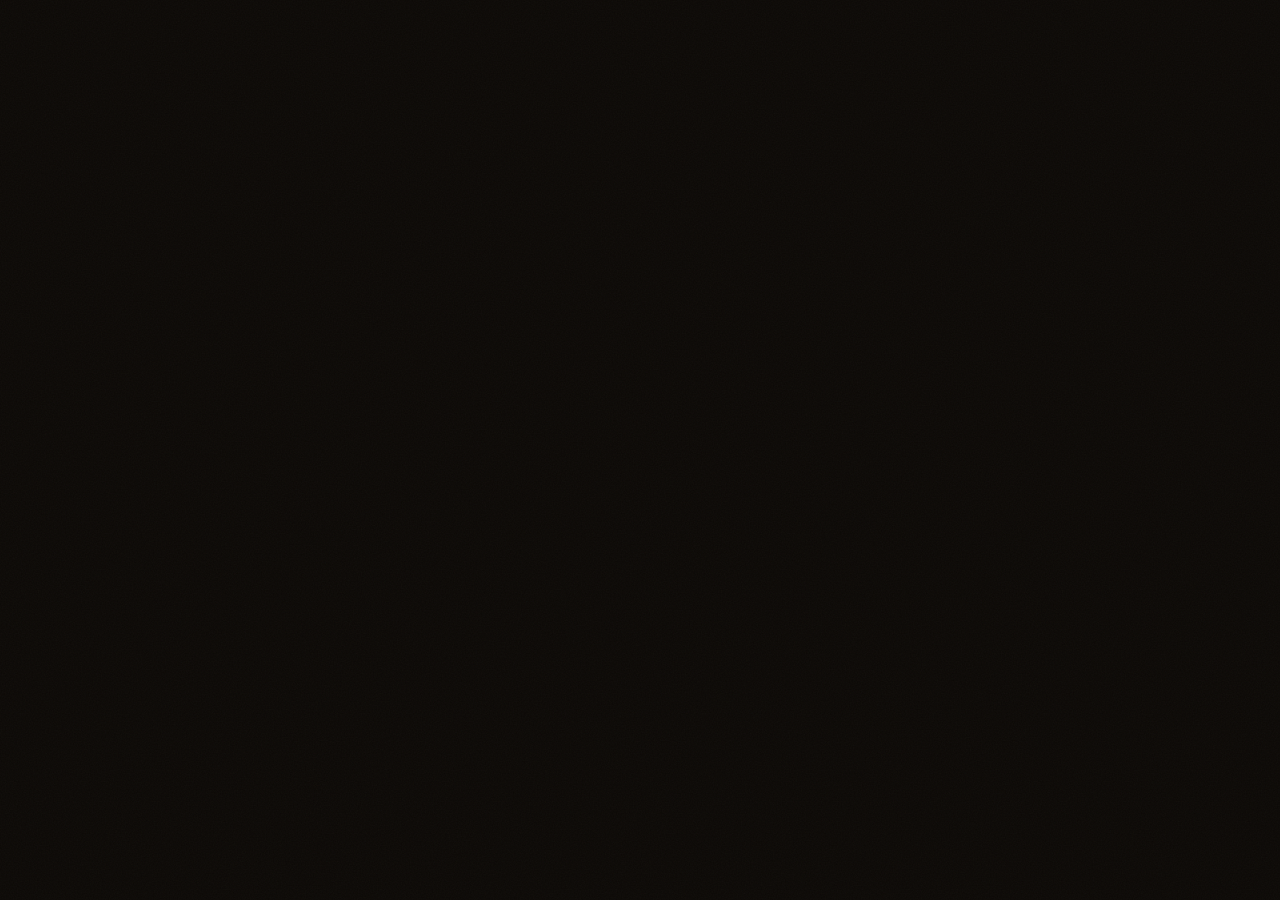
==== commit 1ae917ec: "Update index.html" ====
--- a/index.html
+++ b/index.html
@@ -16,8 +16,8 @@
   --red: #8b2a1a;
   --red2: #b83a22;
   --green: #2d4a1e;
-  --text-dim: rgba(242,234,216,0.5);
-  --text-dimmer: rgba(242,234,216,0.3);
+  --text-dim: rgba(242,234,216,0.82);
+  --text-dimmer: rgba(242,234,216,0.62);
 }
 
 * { margin:0; padding:0; box-sizing:border-box; }
@@ -981,307 +981,5 @@
   to   { opacity: 1; transform: translateY(0); }
 }
 
-/* ══════════════════ RESPONSIVE ══════════════════ */
-@media(max-width:600px){
-  nav { padding: 1rem 4vw; }
-  .nav-badge { display: none; }
-  .hero { padding: 7rem 5vw 4rem; }
-  .hero-stats { gap: 1.5rem; flex-wrap: wrap; }
-  .product-featured { grid-template-columns: 1fr; }
-  .product-weight { text-align: left; }
-  .order-card { flex-direction: column; text-align: center; padding: 1.5rem 2rem; }
-  .step:not(:last-child)::after { display: none; }
-  .scene-row { grid-template-columns: 1fr; gap: 0.3rem; }
-  footer { flex-direction: column; text-align: center; }
-}
-</style>
-</head>
-<body>
-
-<!-- NAV -->
-<nav>
-  <div class="nav-logo">Risky <span>Bawang</span></div>
-  <div class="nav-badge">Cabang Magetan</div>
-  <a href="https://wa.me/6287780748765" class="nav-wa" target="_blank">
-    📱 087780748765
-  </a>
-</nav>
-
-<!-- HERO -->
-<section class="hero">
-  <div class="hero-bg"></div>
-  <div class="hero-deco">Rempah</div>
-  <div class="hero-content">
-    <div class="hero-eyebrow">
-      <div class="eyebrow-line"></div>
-      <span class="eyebrow-text">Distributor Rempah Magetan</span>
-    </div>
-    <h1>
-      Risky<br>
-      <span class="accent">Bawang</span><br>
-      <span class="light">Magetan</span>
-    </h1>
-    <p class="hero-sub">
-      Pusat distribusi bawang putih & rempah pilihan di Magetan. Melayani pembelian grosir skala besar maupun eceran — langsung dari sumber terpercaya.
-    </p>
-    <div class="hero-ctas">
-      <a href="https://wa.me/6287780748765?text=Halo%20Risky%20Bawang%2C%20saya%20ingin%20pesan%20produk" class="btn-primary" target="_blank">
-        📱 Pesan via WhatsApp
-      </a>
-      <a href="#produk" class="btn-outline">Lihat Produk</a>
-    </div>
-    <div class="hero-stats">
-      <div>
-        <div class="stat-val">8+</div>
-        <div class="stat-key">Jenis Produk</div>
-      </div>
-      <div>
-        <div class="stat-val">Grosir</div>
-        <div class="stat-key">& Eceran</div>
-      </div>
-      <div>
-        <div class="stat-val">Magetan</div>
-        <div class="stat-key">Jawa Timur</div>
-      </div>
-    </div>
-  </div>
-  <div class="scroll-indicator">
-    <div class="scroll-line"></div>
-    Scroll
-  </div>
-</section>
-
-<!-- TENTANG -->
-<section class="about">
-  <div class="about-text">
-    <span class="section-tag">Tentang Kami</span>
-    <h2>Distributor <em>Terpercaya</em><br>di Magetan</h2>
-    <p>Risky Bawang Cabang Magetan hadir untuk memenuhi kebutuhan bawang putih dan rempah berkualitas — mulai dari skala rumah tangga, pedagang pasar, warung makan, katering, hingga distributor besar.</p>
-    <p>Kami mengutamakan kualitas produk segar, timbangan jujur, dan pelayanan yang cepat. Lokasi kami berada di kawasan Pasar Sayur Magetan, mudah diakses dan siap melayani.</p>
-  </div>
-  <div class="about-boxes">
-    <div class="about-box">
-      <span class="about-box-icon">🧄</span>
-      <h4>Produk Segar</h4>
-      <p>Bawang putih & rempah pilihan dengan kualitas terjaga dari sumber terpercaya.</p>
-    </div>
-    <div class="about-box">
-      <span class="about-box-icon">⚖️</span>
-      <h4>Timbangan Jujur</h4>
-      <p>Setiap karung ditimbang akurat. Anda dapat sesuai yang dipesan.</p>
-    </div>
-    <div class="about-box">
-      <span class="about-box-icon">🚚</span>
-      <h4>Pengiriman Lokal</h4>
-      <p>Pengiriman tersedia di area sekitar Pasar Sayur Magetan.</p>
-    </div>
-    <div class="about-box">
-      <span class="about-box-icon">🤝</span>
-      <h4>Grosir & Eceran</h4>
-      <p>Melayani pembelian besar maupun kecil dengan harga yang kompetitif.</p>
-    </div>
-  </div>
-</section>
-
-<!-- PRODUK -->
-<section class="products" id="produk">
-  <div class="section-header">
-    <span class="section-tag">Katalog Produk</span>
-    <h2>Produk <em>Unggulan</em> Kami</h2>
-    <p>Tersedia dalam kemasan karung maupun eceran sesuai kebutuhan Anda.</p>
-  </div>
-
-  <!-- FEATURED: Bawang Putih Sinco -->
-  <div style="max-width:1100px; margin:0 auto 1.5rem;">
-    <div class="product-featured">
-      <div class="product-featured-deco">🧄</div>
-      <div>
-        <div class="product-name">Bawang Putih Sinco (Honan)</div>
-        <p class="product-sub">Varietas Honan — biji besar, kulit tipis, aroma kuat dan tajam. Favorit dapur profesional dan pedagang grosir. Ideal untuk masakan skala besar maupun rumah tangga.</p>
-        <div class="product-tags">
-          <span class="tag">Per Sak 20 kg</span>
-          <span class="tag green">Grade A</span>
-          <span class="tag">Stok Tersedia</span>
-        </div>
-      </div>
-      <div class="product-weight">
-        <span class="weight-val">20 kg</span>
-        <span class="weight-key">Per Karung</span>
-      </div>
-    </div>
-
-    <!-- FEATURED: Bawang Putih Kating -->
-    <div class="product-featured" style="background: linear-gradient(135deg, rgba(139,42,26,0.15) 0%, rgba(13,10,7,0.8) 60%);">
-      <div class="product-featured-deco">🌿</div>
-      <div>
-        <div class="product-name">Bawang Putih Kating</div>
-        <p class="product-sub">Varietas lokal Kating — biji lebih kecil, aroma pekat, rasa lebih intens. Pilihan utama untuk masakan tradisional dan bumbu giling.</p>
-        <div class="product-tags">
-          <span class="tag">Per Sak 20 kg</span>
-          <span class="tag green">Lokal Premium</span>
-          <span class="tag">Stok Tersedia</span>
-        </div>
-      </div>
-      <div class="product-weight">
-        <span class="weight-val">20 kg</span>
-        <span class="weight-key">Per Karung</span>
-      </div>
-    </div>
-  </div>
-
-  <!-- PRODUCT GRID -->
-  <div class="products-grid" style="max-width:1100px; margin:0 auto;">
-    <div class="product-card">
-      <span class="card-emoji">🧅</span>
-      <div class="card-name">Bawang Bombay</div>
-      <p class="card-desc">Bawang bombay segar berukuran besar. Cocok untuk tumisan, sup, dan masakan Western maupun Asia.</p>
-      <div class="card-options">
-        <div class="card-option">Per Sak 25 kg</div>
-        <div class="card-option">Stok selalu tersedia</div>
-      </div>
-    </div>
-    <div class="product-card">
-      <span class="card-emoji">🌶️</span>
-      <div class="card-name">Cabai Kering</div>
-      <p class="card-desc">Cabai kering pilihan dengan warna merah cerah dan tingkat kepedasan optimal. Ideal untuk industri bumbu dan masakan.</p>
-      <div class="card-options">
-        <div class="card-option">Per Sak 10 kg</div>
-        <div class="card-option">Kering sempurna</div>
-      </div>
-    </div>
-    <div class="product-card">
-      <span class="card-emoji">🫘</span>
-      <div class="card-name">Ketumbar</div>
-      <p class="card-desc">Ketumbar berkualitas tinggi dengan aroma segar khas. Tersedia dalam kemasan sak maupun eceran fleksibel.</p>
-      <div class="card-options">
-        <div class="card-option">Per Sak 25 kg</div>
-        <div class="card-option">Eceran tersedia</div>
-      </div>
-    </div>
-    <div class="product-card">
-      <span class="card-emoji">⚫</span>
-      <div class="card-name">Merica / Lada</div>
-      <p class="card-desc">Merica butiran pilihan, aroma kuat dan tajam. Cocok untuk kebutuhan rumah tangga, restoran, dan industri makanan.</p>
-      <div class="card-options">
-        <div class="card-option">Eceran (harga per kg)</div>
-        <div class="card-option">Kualitas terjamin</div>
-      </div>
-    </div>
-    <div class="product-card">
-      <span class="card-emoji">🥜</span>
-      <div class="card-name">Kacang Tanah Kupas</div>
-      <p class="card-desc">Kacang tanah kupas bersih, siap olah. Sempurna untuk industri kuliner, pembuat kacang goreng, dan usaha makanan.</p>
-      <div class="card-options">
-        <div class="card-option">Per Sak 25 kg</div>
-        <div class="card-option">Kupas bersih</div>
-      </div>
-    </div>
-    <div class="product-card">
-      <span class="card-emoji">🟡</span>
-      <div class="card-name">Kemiri</div>
-      <p class="card-desc">Kemiri pilihan untuk bumbu masak — rasa gurih alami yang kaya. Cocok untuk semua jenis masakan tradisional Indonesia.</p>
-      <div class="card-options">
-        <div class="card-option">Per Sak 25 kg</div>
-        <div class="card-option">Eceran 5 kg tersedia</div>
-      </div>
-    </div>
-  </div>
-</section>
-
-<!-- AREA LAYANAN -->
-<section class="area">
-  <div class="area-map">
-    <div class="map-rings"></div>
-    <div class="map-rings"></div>
-    <div class="map-rings"></div>
-    <div class="map-pin">📍</div>
-    <div class="map-label">Pasar Sayur · Magetan · Jawa Timur</div>
-  </div>
-  <div class="area-text">
-    <span class="section-tag">Area Layanan</span>
-    <h2>Berbasis di<br>Pasar Sayur Magetan</h2>
-    <p>Toko kami berlokasi strategis di kawasan Pasar Sayur Magetan. Datang langsung atau hubungi kami terlebih dahulu untuk memastikan ketersediaan stok.</p>
-    <p>Pembelian offline sangat kami anjurkan agar Anda dapat memeriksa kualitas produk secara langsung sebelum bertransaksi.</p>
-    <div class="area-note">
-      <span class="area-note-icon">🚚</span>
-      <p><strong>Pengiriman Online</strong> tersedia khusus area sekitar Pasar Sayur Magetan. Di luar area tersebut, kami melayani pembelian <strong>offline / ambil sendiri</strong>.</p>
-    </div>
-  </div>
-</section>
-
-<!-- ORDER -->
-<section class="order" id="order">
-  <span class="section-tag" style="display:block; font-size:0.62rem; letter-spacing:0.45em; text-transform:uppercase; color:var(--gold); margin-bottom:1rem;">Cara Pemesanan</span>
-  <h2>Pesan <em>Sekarang</em><br>via WhatsApp</h2>
-  <p class="order-sub">Hubungi kami langsung untuk cek ketersediaan stok, harga grosir, dan informasi pengiriman.</p>
-
-  <div style="display:flex; justify-content:center; margin-bottom:2.5rem;">
-    <div class="order-card">
-      <div class="wa-icon">📱</div>
-      <div class="order-card-text">
-        <div class="order-card-label">WhatsApp / Telepon</div>
-        <div class="order-card-number">0877-8074-8765</div>
-      </div>
-    </div>
-  </div>
-
-  <div class="order-steps">
-    <div class="step">
-      <div class="step-num">01</div>
-      <div class="step-text">Hubungi kami via WhatsApp</div>
-    </div>
-    <div class="step">
-      <div class="step-num">02</div>
-      <div class="step-text">Sebutkan produk & jumlah</div>
-    </div>
-    <div class="step">
-      <div class="step-num">03</div>
-      <div class="step-text">Konfirmasi harga & stok</div>
-    </div>
-    <div class="step">
-      <div class="step-num">04</div>
-      <div class="step-text">Ambil / terima produk</div>
-    </div>
-  </div>
-
-  <a href="https://wa.me/6287780748765?text=Halo%20Risky%20Bawang%20Magetan%2C%20saya%20ingin%20bertanya%20tentang%20produk%20dan%20harga" class="wa-btn" target="_blank">
-    💬 Chat WhatsApp Sekarang
-  </a>
-</section>
-
-
-
-<!-- FOOTER -->
-<footer>
-  <div class="footer-brand">Risky <span>Bawang</span> — Magetan</div>
-  <div class="footer-info">
-    Pasar Sayur Magetan, Jawa Timur<br>
-    Pembelian offline · Pengiriman area Pasar Sayur Magetan
-  </div>
-  <a href="https://wa.me/6287780748765" class="footer-wa" target="_blank">📱 0877-8074-8765</a>
-</footer>
-
-<script>
-function switchTab(id) {
-  document.querySelectorAll('.tab-content').forEach(t => t.classList.remove('active'));
-  document.querySelectorAll('.tab-btn').forEach(b => b.classList.remove('active'));
-  document.getElementById(id).classList.add('active');
-  event.target.classList.add('active');
-}
-
-function copyCaption(btn) {
-  const card = btn.closest('.caption-card');
-  const body = card.querySelector('.caption-body').innerText;
-  const tags = card.querySelector('.caption-hashtags').innerText;
-  navigator.clipboard.writeText(body + '\n\n' + tags).then(() => {
-    btn.textContent = '✓ Tersalin!';
-    btn.classList.add('copied');
-    setTimeout(() => {
-      btn.textContent = 'Salin Caption';
-      btn.classList.remove('copied');
-    }, 2000);
-  });
-}
-</script>
-</body>
-</html>
+/* ════════
+
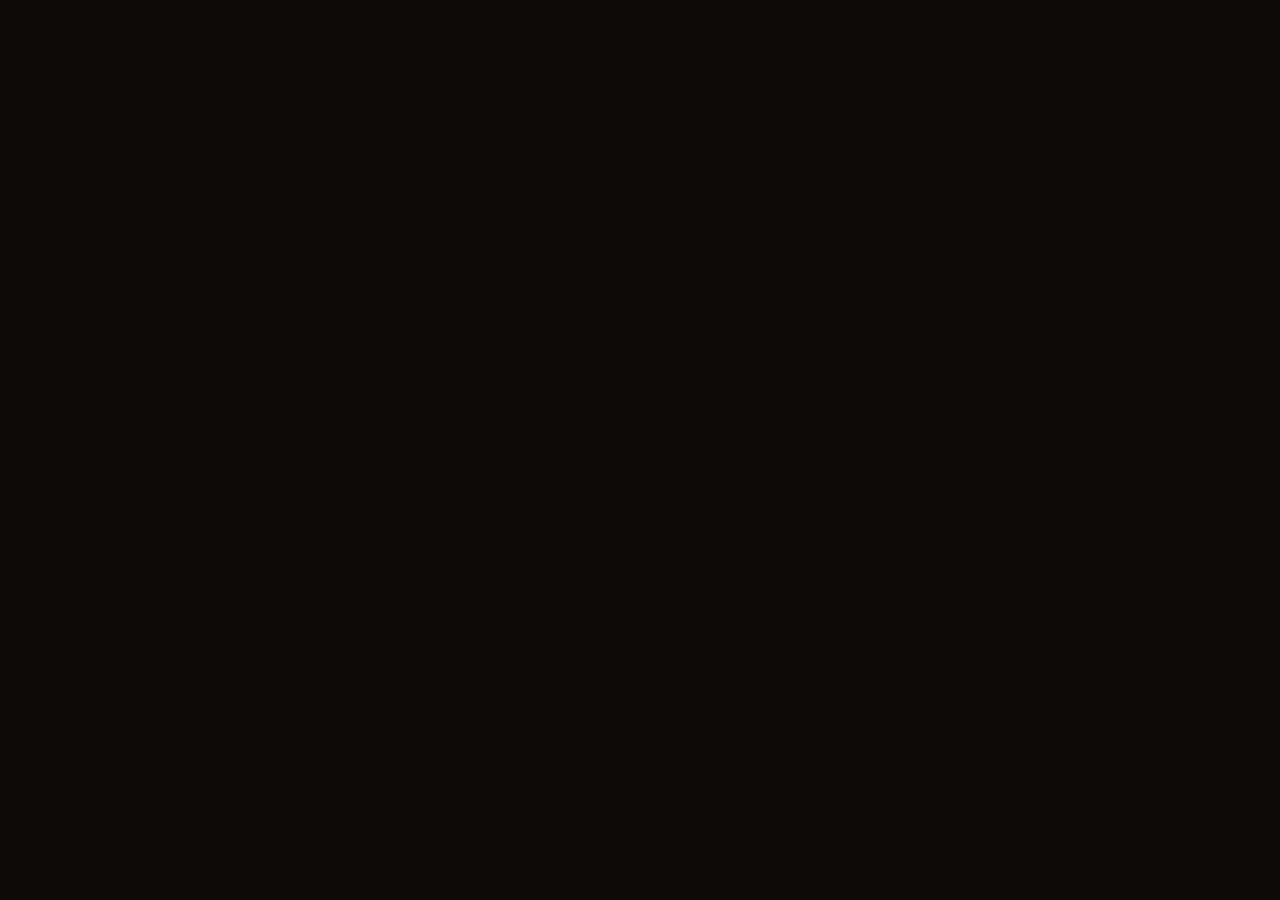
==== commit 826a0fad: "Add files via upload" ====
--- a/index.html
+++ b/index.html
@@ -4,982 +4,18 @@
 <meta charset="UTF-8">
 <meta name="viewport" content="width=device-width, initial-scale=1.0">
 <title>Risky Bawang — Distributor Rempah Magetan</title>
-<link href="https://fonts.googleapis.com/css2?family=Playfair+Display:ital,wght@0,400;0,700;0,900;1,400;1,700&family=DM+Sans:wght@200;300;400;500&display=swap" rel="stylesheet">
 <style>
-:root {
-  --bg: #0d0a07;
-  --bg2: #130f0a;
-  --cream: #f2ead8;
-  --cream2: #e8dcc4;
-  --gold: #c9922a;
-  --gold2: #e8b04a;
-  --red: #8b2a1a;
-  --red2: #b83a22;
-  --green: #2d4a1e;
-  --text-dim: rgba(242,234,216,0.82);
-  --text-dimmer: rgba(242,234,216,0.62);
-}
-
-* { margin:0; padding:0; box-sizing:border-box; }
-
-html { scroll-behavior: smooth; }
-
-body {
-  background: var(--bg);
-  color: var(--cream);
-  font-family: 'DM Sans', sans-serif;
-  font-weight: 300;
-  overflow-x: hidden;
-}
-
-/* ── NOISE OVERLAY ── */
-body::before {
-  content:'';
-  position:fixed;
-  inset:0;
-  background-image: url("data:image/svg+xml,%3Csvg xmlns='http://www.w3.org/2000/svg'%3E%3Cfilter id='n'%3E%3CfeTurbulence type='fractalNoise' baseFrequency='0.75' numOctaves='4' stitchTiles='stitch'/%3E%3C/filter%3E%3Crect width='100%25' height='100%25' filter='url(%23n)' opacity='0.035'/%3E%3C/svg%3E");
-  pointer-events:none;
-  z-index:999;
-}
-
-/* ══════════════════ NAV ══════════════════ */
-nav {
-  position: fixed;
-  top:0; left:0; right:0;
-  z-index: 100;
-  display: flex;
-  align-items: center;
-  justify-content: space-between;
-  padding: 1.4rem 4vw;
-  background: linear-gradient(to bottom, rgba(13,10,7,0.95), transparent);
-}
-
-.nav-logo {
-  font-family: 'Playfair Display', serif;
-  font-size: 1.3rem;
-  font-weight: 700;
-  letter-spacing: 0.03em;
-  color: var(--cream);
-}
-
-.nav-logo span { color: var(--gold); }
-
-.nav-badge {
-  font-size: 0.6rem;
-  letter-spacing: 0.3em;
-  text-transform: uppercase;
-  color: var(--text-dim);
-  border: 1px solid rgba(201,146,42,0.3);
-  padding: 0.35rem 0.9rem;
-}
-
-.nav-wa {
-  display: flex;
-  align-items: center;
-  gap: 0.5rem;
-  font-size: 0.72rem;
-  letter-spacing: 0.1em;
-  color: var(--gold2);
-  text-decoration: none;
-  transition: color 0.3s;
-}
-.nav-wa:hover { color: var(--cream); }
-
-/* ══════════════════ HERO ══════════════════ */
-.hero {
-  min-height: 100vh;
-  position: relative;
-  display: flex;
-  align-items: center;
-  overflow: hidden;
-  padding: 0 6vw;
-}
-
-.hero-bg {
-  position: absolute;
-  inset: 0;
-  background:
-    radial-gradient(ellipse 55% 70% at 75% 50%, rgba(45,74,30,0.25) 0%, transparent 65%),
-    radial-gradient(ellipse 40% 50% at 20% 80%, rgba(139,42,26,0.2) 0%, transparent 60%),
-    radial-gradient(ellipse 60% 40% at 50% 20%, rgba(201,146,42,0.08) 0%, transparent 70%);
-}
-
-/* big decorative text behind */
-.hero-deco {
-  position: absolute;
-  right: -2vw;
-  top: 50%;
-  transform: translateY(-50%);
-  font-family: 'Playfair Display', serif;
-  font-size: clamp(8rem, 18vw, 22rem);
-  font-weight: 900;
-  font-style: italic;
-  color: transparent;
-  -webkit-text-stroke: 1px rgba(201,146,42,0.08);
-  line-height: 1;
-  pointer-events: none;
-  user-select: none;
-  white-space: nowrap;
-}
-
-.hero-content {
-  position: relative;
-  z-index: 2;
-  max-width: 700px;
-}
-
-.hero-eyebrow {
-  display: flex;
-  align-items: center;
-  gap: 1rem;
-  margin-bottom: 2rem;
-  animation: fadeUp 1s 0.1s both;
-}
-
-.eyebrow-line {
-  width: 40px;
-  height: 1px;
-  background: var(--gold);
-}
-
-.eyebrow-text {
-  font-size: 0.65rem;
-  letter-spacing: 0.45em;
-  text-transform: uppercase;
-  color: var(--gold);
-}
-
-.hero h1 {
-  font-family: 'Playfair Display', serif;
-  font-size: clamp(3.2rem, 7vw, 6.5rem);
-  font-weight: 900;
-  line-height: 1.0;
-  letter-spacing: -0.02em;
-  margin-bottom: 1rem;
-  animation: fadeUp 1s 0.25s both;
-}
-
-.hero h1 .accent { color: var(--gold); font-style: italic; }
-.hero h1 .light { font-weight: 400; font-style: italic; color: var(--cream2); }
-
-.hero-sub {
-  font-size: 0.9rem;
-  line-height: 1.9;
-  color: var(--text-dim);
-  max-width: 480px;
-  margin-bottom: 2.5rem;
-  animation: fadeUp 1s 0.4s both;
-}
-
-.hero-ctas {
-  display: flex;
-  gap: 1rem;
-  flex-wrap: wrap;
-  animation: fadeUp 1s 0.55s both;
-}
-
-.btn-primary {
-  display: inline-flex;
-  align-items: center;
-  gap: 0.6rem;
-  padding: 0.9rem 2rem;
-  background: var(--gold);
-  color: var(--bg);
-  font-size: 0.75rem;
-  font-weight: 500;
-  letter-spacing: 0.1em;
-  text-transform: uppercase;
-  text-decoration: none;
-  transition: background 0.3s, transform 0.2s;
-}
-.btn-primary:hover { background: var(--gold2); transform: translateY(-2px); }
-
-.btn-outline {
-  display: inline-flex;
-  align-items: center;
-  gap: 0.6rem;
-  padding: 0.9rem 2rem;
-  border: 1px solid rgba(242,234,216,0.2);
-  color: var(--cream);
-  font-size: 0.75rem;
-  letter-spacing: 0.1em;
-  text-transform: uppercase;
-  text-decoration: none;
-  transition: border-color 0.3s, color 0.3s;
-}
-.btn-outline:hover { border-color: var(--gold); color: var(--gold); }
-
-.hero-stats {
-  display: flex;
-  gap: 3rem;
-  margin-top: 4rem;
-  padding-top: 2.5rem;
-  border-top: 1px solid rgba(242,234,216,0.08);
-  animation: fadeUp 1s 0.7s both;
-}
-
-.stat-val {
-  font-family: 'Playfair Display', serif;
-  font-size: 1.8rem;
-  font-weight: 700;
-  color: var(--gold2);
-  line-height: 1;
-  margin-bottom: 0.3rem;
-}
-
-.stat-key {
-  font-size: 0.65rem;
-  letter-spacing: 0.25em;
-  text-transform: uppercase;
-  color: var(--text-dimmer);
-}
-
-.scroll-indicator {
-  position: absolute;
-  bottom: 2.5rem;
-  left: 50%;
-  transform: translateX(-50%);
-  display: flex;
-  flex-direction: column;
-  align-items: center;
-  gap: 0.4rem;
-  color: var(--text-dimmer);
-  font-size: 0.6rem;
-  letter-spacing: 0.3em;
-  text-transform: uppercase;
-  animation: fadeUp 1.5s 1.2s both;
-}
-
-.scroll-line {
-  width: 1px;
-  height: 36px;
-  background: linear-gradient(to bottom, var(--gold), transparent);
-  animation: scrollPulse 2s infinite;
-}
-
-@keyframes scrollPulse {
-  0%,100% { opacity: 0.3; }
-  50% { opacity: 1; }
-}
-
-/* ══════════════════ TENTANG ══════════════════ */
-.about {
-  padding: 8rem 6vw;
-  display: grid;
-  grid-template-columns: 1fr 1fr;
-  gap: 6rem;
-  align-items: center;
-  max-width: 1200px;
-  margin: 0 auto;
-}
-
-@media(max-width:768px){
-  .about { grid-template-columns: 1fr; gap: 3rem; }
-}
-
-.about-text .section-tag {
-  font-size: 0.62rem;
-  letter-spacing: 0.45em;
-  text-transform: uppercase;
-  color: var(--gold);
-  margin-bottom: 1.2rem;
-  display: block;
-}
-
-.about-text h2 {
-  font-family: 'Playfair Display', serif;
-  font-size: clamp(2rem, 4vw, 3rem);
-  font-weight: 700;
-  line-height: 1.2;
-  margin-bottom: 1.5rem;
-}
-
-.about-text h2 em { color: var(--gold); font-style: italic; }
-
-.about-text p {
-  font-size: 0.88rem;
-  line-height: 2;
-  color: var(--text-dim);
-  margin-bottom: 1rem;
-}
-
-.about-boxes {
-  display: grid;
-  grid-template-columns: 1fr 1fr;
-  gap: 1px;
-  background: rgba(242,234,216,0.06);
-}
-
-.about-box {
-  background: var(--bg2);
-  padding: 2rem 1.5rem;
-  transition: background 0.3s;
-}
-.about-box:hover { background: rgba(201,146,42,0.06); }
-
-.about-box-icon { font-size: 1.8rem; margin-bottom: 0.8rem; display: block; }
-
-.about-box h4 {
-  font-family: 'Playfair Display', serif;
-  font-size: 1rem;
-  font-weight: 600;
-  margin-bottom: 0.4rem;
-  color: var(--cream);
-}
-
-.about-box p {
-  font-size: 0.78rem;
-  line-height: 1.7;
-  color: var(--text-dimmer);
-}
-
-/* ══════════════════ PRODUK ══════════════════ */
-.products {
-  padding: 6rem 6vw;
-  background: var(--bg2);
-}
-
-.section-header {
-  text-align: center;
-  margin-bottom: 4rem;
-}
-
-.section-header .section-tag {
-  font-size: 0.62rem;
-  letter-spacing: 0.45em;
-  text-transform: uppercase;
-  color: var(--gold);
-  margin-bottom: 1rem;
-  display: block;
-}
-
-.section-header h2 {
-  font-family: 'Playfair Display', serif;
-  font-size: clamp(2rem, 4vw, 3rem);
-  font-weight: 700;
-  line-height: 1.2;
-}
-
-.section-header h2 em { color: var(--gold); font-style: italic; }
-
-.section-header p {
-  font-size: 0.85rem;
-  color: var(--text-dim);
-  margin-top: 0.8rem;
-  max-width: 500px;
-  margin-left: auto;
-  margin-right: auto;
-  line-height: 1.8;
-}
-
-/* FEATURED PRODUCT */
-.product-featured {
-  background: linear-gradient(135deg, rgba(45,74,30,0.3) 0%, rgba(13,10,7,0.8) 60%);
-  border: 1px solid rgba(201,146,42,0.2);
-  padding: 3rem;
-  display: grid;
-  grid-template-columns: 1fr auto;
-  gap: 2rem;
-  align-items: center;
-  margin-bottom: 1.5rem;
-  position: relative;
-  overflow: hidden;
-  transition: border-color 0.3s;
-}
-
-.product-featured:hover { border-color: rgba(201,146,42,0.5); }
-
-.product-featured::before {
-  content: 'UNGGULAN';
-  position: absolute;
-  top: 1.2rem;
-  right: 1.5rem;
-  font-size: 0.55rem;
-  letter-spacing: 0.4em;
-  color: var(--gold);
-  border: 1px solid var(--gold);
-  padding: 0.25rem 0.6rem;
-}
-
-.product-featured-deco {
-  position: absolute;
-  right: -1rem;
-  bottom: -2rem;
-  font-size: 8rem;
-  opacity: 0.04;
-  user-select: none;
-}
-
-.product-name {
-  font-family: 'Playfair Display', serif;
-  font-size: 1.6rem;
-  font-weight: 700;
-  margin-bottom: 0.5rem;
-  color: var(--cream);
-}
-
-.product-sub {
-  font-size: 0.78rem;
-  color: var(--text-dim);
-  margin-bottom: 1rem;
-  line-height: 1.7;
-}
-
-.product-tags {
-  display: flex;
-  flex-wrap: wrap;
-  gap: 0.5rem;
-}
-
-.tag {
-  font-size: 0.62rem;
-  letter-spacing: 0.2em;
-  padding: 0.3rem 0.8rem;
-  border: 1px solid rgba(201,146,42,0.3);
-  color: var(--gold2);
-  text-transform: uppercase;
-}
-
-.tag.red { border-color: rgba(184,58,34,0.4); color: #e07060; }
-.tag.green { border-color: rgba(45,74,30,0.6); color: #7aab5a; }
-
-.product-weight {
-  text-align: right;
-  white-space: nowrap;
-}
-
-.weight-val {
-  font-family: 'Playfair Display', serif;
-  font-size: 2.2rem;
-  font-weight: 700;
-  color: var(--gold);
-  line-height: 1;
-  display: block;
-}
-
-.weight-key {
-  font-size: 0.62rem;
-  letter-spacing: 0.25em;
-  text-transform: uppercase;
-  color: var(--text-dimmer);
-}
-
-/* PRODUCT GRID */
-.products-grid {
-  display: grid;
-  grid-template-columns: repeat(auto-fill, minmax(260px, 1fr));
-  gap: 1px;
-  background: rgba(242,234,216,0.05);
-}
-
-.product-card {
-  background: var(--bg);
-  padding: 2rem 1.8rem;
-  transition: background 0.3s;
-  cursor: default;
-  position: relative;
-  overflow: hidden;
-}
-
-.product-card::after {
-  content: '';
-  position: absolute;
-  bottom: 0; left: 0;
-  width: 0; height: 2px;
-  background: var(--gold);
-  transition: width 0.4s ease;
-}
-
-.product-card:hover { background: rgba(201,146,42,0.04); }
-.product-card:hover::after { width: 100%; }
-
-.card-emoji { font-size: 2rem; margin-bottom: 1rem; display: block; }
-
-.card-name {
-  font-family: 'Playfair Display', serif;
-  font-size: 1.15rem;
-  font-weight: 600;
-  margin-bottom: 0.5rem;
-  color: var(--cream);
-}
-
-.card-desc {
-  font-size: 0.78rem;
-  color: var(--text-dim);
-  line-height: 1.7;
-  margin-bottom: 1rem;
-}
-
-.card-options {
-  display: flex;
-  flex-direction: column;
-  gap: 0.35rem;
-}
-
-.card-option {
-  font-size: 0.7rem;
-  color: var(--text-dimmer);
-  display: flex;
-  align-items: center;
-  gap: 0.5rem;
-}
-
-.card-option::before {
-  content: '';
-  display: inline-block;
-  width: 4px; height: 4px;
-  background: var(--gold);
-  border-radius: 50%;
-  flex-shrink: 0;
-}
-
-/* ══════════════════ AREA LAYANAN ══════════════════ */
-.area {
-  padding: 7rem 6vw;
-  max-width: 1100px;
-  margin: 0 auto;
-  display: grid;
-  grid-template-columns: 1fr 1fr;
-  gap: 6rem;
-  align-items: center;
-}
-
-@media(max-width:768px){ .area { grid-template-columns: 1fr; gap: 3rem; } }
-
-.area-map {
-  aspect-ratio: 1;
-  background: var(--bg2);
-  border: 1px solid rgba(242,234,216,0.06);
-  display: flex;
-  align-items: center;
-  justify-content: center;
-  position: relative;
-  overflow: hidden;
-}
-
-.area-map::before {
-  content: '';
-  position: absolute;
-  inset: 0;
-  background: radial-gradient(circle at 50% 50%, rgba(201,146,42,0.08) 0%, transparent 70%);
-}
-
-.map-pin {
-  font-size: 3rem;
-  position: relative;
-  z-index: 1;
-  animation: pinBounce 2s ease-in-out infinite;
-}
-
-@keyframes pinBounce {
-  0%,100% { transform: translateY(0); }
-  50% { transform: translateY(-8px); }
-}
-
-.map-label {
-  position: absolute;
-  bottom: 1.5rem;
-  left: 50%;
-  transform: translateX(-50%);
-  font-size: 0.65rem;
-  letter-spacing: 0.35em;
-  text-transform: uppercase;
-  color: var(--gold);
-  white-space: nowrap;
-}
-
-.map-rings {
-  position: absolute;
-  width: 60%; aspect-ratio: 1;
-  border-radius: 50%;
-  border: 1px solid rgba(201,146,42,0.1);
-  animation: ringExpand 3s ease-in-out infinite;
-}
-
-.map-rings:nth-child(2) { width: 75%; animation-delay: 1s; }
-.map-rings:nth-child(3) { width: 90%; animation-delay: 2s; }
-
-@keyframes ringExpand {
-  0%,100% { opacity: 0.5; transform: scale(1); }
-  50% { opacity: 0.15; transform: scale(1.05); }
-}
-
-.area-text .section-tag {
-  font-size: 0.62rem;
-  letter-spacing: 0.45em;
-  text-transform: uppercase;
-  color: var(--gold);
-  margin-bottom: 1.2rem;
-  display: block;
-}
-
-.area-text h2 {
-  font-family: 'Playfair Display', serif;
-  font-size: clamp(1.8rem, 3.5vw, 2.6rem);
-  font-weight: 700;
-  line-height: 1.2;
-  margin-bottom: 1.5rem;
-}
-
-.area-text p {
-  font-size: 0.87rem;
-  line-height: 2;
-  color: var(--text-dim);
-  margin-bottom: 1rem;
-}
-
-.area-note {
-  display: flex;
-  align-items: flex-start;
-  gap: 1rem;
-  padding: 1.2rem 1.5rem;
-  background: rgba(201,146,42,0.07);
-  border-left: 2px solid var(--gold);
-  margin-top: 1.5rem;
-}
-
-.area-note-icon { font-size: 1.2rem; flex-shrink: 0; }
-
-.area-note p {
-  font-size: 0.8rem;
-  color: var(--cream2);
-  margin: 0;
-  line-height: 1.7;
-}
-
-/* ══════════════════ ORDER ══════════════════ */
-.order {
-  padding: 7rem 6vw;
-  background: var(--bg2);
-  text-align: center;
-}
-
-.order h2 {
-  font-family: 'Playfair Display', serif;
-  font-size: clamp(2rem, 4.5vw, 3.5rem);
-  font-weight: 900;
-  line-height: 1.1;
-  margin-bottom: 1rem;
-}
-
-.order h2 em { color: var(--gold); font-style: italic; }
-
-.order-sub {
-  font-size: 0.87rem;
-  color: var(--text-dim);
-  max-width: 460px;
-  margin: 0 auto 3rem;
-  line-height: 1.9;
-}
-
-.order-card {
-  display: inline-flex;
-  align-items: center;
-  gap: 1.5rem;
-  background: var(--bg);
-  border: 1px solid rgba(201,146,42,0.25);
-  padding: 2rem 3rem;
-  margin-bottom: 2rem;
-  transition: border-color 0.3s;
-}
-
-.order-card:hover { border-color: var(--gold); }
-
-.wa-icon { font-size: 2.5rem; }
-
-.order-card-text { text-align: left; }
-
-.order-card-label {
-  font-size: 0.62rem;
-  letter-spacing: 0.35em;
-  text-transform: uppercase;
-  color: var(--text-dimmer);
-  margin-bottom: 0.3rem;
-}
-
-.order-card-number {
-  font-family: 'Playfair Display', serif;
-  font-size: 1.5rem;
-  font-weight: 700;
-  color: var(--cream);
-  letter-spacing: 0.05em;
-}
-
-.order-steps {
-  display: flex;
-  justify-content: center;
-  gap: 0;
-  flex-wrap: wrap;
-  max-width: 700px;
-  margin: 0 auto 3rem;
-}
-
-.step {
-  flex: 1;
-  min-width: 160px;
-  padding: 2rem 1.5rem;
-  position: relative;
-  text-align: center;
-}
-
-.step:not(:last-child)::after {
-  content: '→';
-  position: absolute;
-  right: -0.5rem;
-  top: 50%;
-  transform: translateY(-50%);
-  color: var(--text-dimmer);
-  font-size: 1rem;
-}
-
-.step-num {
-  font-family: 'Playfair Display', serif;
-  font-size: 2rem;
-  font-weight: 900;
-  color: rgba(201,146,42,0.2);
-  line-height: 1;
-  margin-bottom: 0.5rem;
-}
-
-.step-text {
-  font-size: 0.78rem;
-  color: var(--text-dim);
-  line-height: 1.6;
-}
-
-.wa-btn {
-  display: inline-flex;
-  align-items: center;
-  gap: 0.7rem;
-  padding: 1.1rem 2.8rem;
-  background: #25d366;
-  color: #fff;
-  text-decoration: none;
-  font-size: 0.78rem;
-  font-weight: 500;
-  letter-spacing: 0.12em;
-  text-transform: uppercase;
-  transition: background 0.3s, transform 0.2s;
-  border-radius: 2px;
-}
-
-.wa-btn:hover { background: #1ebe5a; transform: translateY(-2px); }
-
-/* ══════════════════ VIDEO SCRIPT ══════════════════ */
-.script {
-  padding: 7rem 6vw;
-  max-width: 900px;
-  margin: 0 auto;
-}
-
-.script .section-tag {
-  font-size: 0.62rem;
-  letter-spacing: 0.45em;
-  text-transform: uppercase;
-  color: var(--gold);
-  margin-bottom: 1rem;
-  display: block;
-}
-
-.script h2 {
-  font-family: 'Playfair Display', serif;
-  font-size: clamp(1.8rem, 3.5vw, 2.8rem);
-  font-weight: 700;
-  margin-bottom: 3rem;
-}
-
-.script h2 em { color: var(--gold); font-style: italic; }
-
-.script-tabs {
-  display: flex;
-  gap: 0;
-  margin-bottom: 2.5rem;
-  border-bottom: 1px solid rgba(242,234,216,0.08);
-}
-
-.tab-btn {
-  padding: 0.8rem 1.5rem;
-  font-size: 0.72rem;
-  letter-spacing: 0.2em;
-  text-transform: uppercase;
-  color: var(--text-dimmer);
-  background: none;
-  border: none;
-  cursor: pointer;
-  transition: color 0.3s;
-  border-bottom: 2px solid transparent;
-  margin-bottom: -1px;
-}
-
-.tab-btn.active { color: var(--gold); border-bottom-color: var(--gold); }
-.tab-btn:hover { color: var(--cream); }
-
-.tab-content { display: none; }
-.tab-content.active { display: block; }
-
-.scene {
-  margin-bottom: 2.5rem;
-  padding-bottom: 2.5rem;
-  border-bottom: 1px solid rgba(242,234,216,0.06);
-}
-
-.scene:last-child { border-bottom: none; margin-bottom: 0; }
-
-.scene-header {
-  display: flex;
-  align-items: center;
-  gap: 1rem;
-  margin-bottom: 1.2rem;
-}
-
-.scene-time {
-  font-size: 0.6rem;
-  letter-spacing: 0.3em;
-  color: var(--gold);
-  border: 1px solid rgba(201,146,42,0.3);
-  padding: 0.2rem 0.6rem;
-  white-space: nowrap;
-}
-
-.scene-title {
-  font-family: 'Playfair Display', serif;
-  font-size: 1rem;
-  font-weight: 600;
-  color: var(--cream2);
-}
-
-.scene-row {
-  display: grid;
-  grid-template-columns: 100px 1fr;
-  gap: 1rem;
-  margin-bottom: 0.8rem;
-}
-
-.scene-label-col {
-  font-size: 0.62rem;
-  letter-spacing: 0.25em;
-  text-transform: uppercase;
-  color: var(--text-dimmer);
-  padding-top: 0.15rem;
-}
-
-.scene-content {
-  font-size: 0.84rem;
-  line-height: 1.8;
-  color: var(--text-dim);
-}
-
-.scene-content em {
-  color: var(--cream);
-  font-style: italic;
-  font-family: 'Playfair Display', serif;
-}
-
-/* ══════════════════ CAPTION SECTION ══════════════════ */
-.captions {
-  padding: 6rem 6vw;
-  background: var(--bg2);
-}
-
-.captions .section-header { margin-bottom: 3rem; }
-
-.caption-grid {
-  display: grid;
-  grid-template-columns: repeat(auto-fill, minmax(300px, 1fr));
-  gap: 1.5rem;
-  max-width: 1100px;
-  margin: 0 auto;
-}
-
-.caption-card {
-  background: var(--bg);
-  border: 1px solid rgba(242,234,216,0.06);
-  padding: 2rem;
-  transition: border-color 0.3s;
-}
-
-.caption-card:hover { border-color: rgba(201,146,42,0.25); }
-
-.caption-platform {
-  font-size: 0.62rem;
-  letter-spacing: 0.3em;
-  text-transform: uppercase;
-  color: var(--gold);
-  margin-bottom: 1.2rem;
-  display: flex;
-  align-items: center;
-  gap: 0.5rem;
-}
-
-.caption-body {
-  font-size: 0.82rem;
-  line-height: 1.9;
-  color: var(--text-dim);
-  white-space: pre-line;
-}
-
-.caption-hashtags {
-  margin-top: 1rem;
-  font-size: 0.75rem;
-  color: rgba(201,146,42,0.6);
-  font-style: italic;
-  line-height: 1.7;
-}
-
-.copy-btn {
-  margin-top: 1rem;
-  padding: 0.5rem 1rem;
-  background: none;
-  border: 1px solid rgba(242,234,216,0.1);
-  color: var(--text-dimmer);
-  font-size: 0.65rem;
-  letter-spacing: 0.2em;
-  text-transform: uppercase;
-  cursor: pointer;
-  transition: all 0.3s;
-}
-
-.copy-btn:hover { border-color: var(--gold); color: var(--gold); }
-.copy-btn.copied { border-color: #25d366; color: #25d366; }
-
-/* ══════════════════ FOOTER ══════════════════ */
-footer {
-  padding: 3rem 6vw;
-  border-top: 1px solid rgba(242,234,216,0.06);
-  display: flex;
-  justify-content: space-between;
-  align-items: center;
-  flex-wrap: wrap;
-  gap: 1rem;
-}
-
-.footer-brand {
-  font-family: 'Playfair Display', serif;
-  font-size: 1.1rem;
-  font-weight: 700;
-}
-
-.footer-brand span { color: var(--gold); }
-
-.footer-info {
-  font-size: 0.72rem;
-  color: var(--text-dimmer);
-  line-height: 1.8;
-  text-align: center;
-}
-
-.footer-wa {
-  font-size: 0.72rem;
-  color: var(--gold);
-  text-decoration: none;
-  letter-spacing: 0.1em;
-}
-
-/* ══════════════════ ANIMATIONS ══════════════════ */
-@keyframes fadeUp {
-  from { opacity: 0; transform: translateY(24px); }
-  to   { opacity: 1; transform: translateY(0); }
-}
-
-/* ════════
-
+:root{--bg:#0d0a07;--bg2:#130f0a;--cream:#f2ead8;--cream2:#e8dcc4;--gold:#c9922a;--gold2:#e8b04a;--text-dim:rgba(242,234,216,0.88);--text-dimmer:rgba(242,234,216,0.65);}
+*{margin:0;padding:0;box-sizing:border-box;}
+html{scroll-behavior:smooth;}
+body{background:var(--bg);color:var(--cream);font-family:Georgia,serif;overflow-x:hidden;}
+h1,h2,h3,h4,.product-name,.card-name,.stat-val,.order-card-number,.footer-brand,.step-num,.weight-badge{font-family:Georgia,'Times New Roman',serif;}
+p,span,a,div{font-family:-apple-system,BlinkMacSystemFont,'Segoe UI',sans-serif;}
+nav{position:fixed;top:0;left:0;right:0;z-index:200;display:flex;align-items:center;justify-content:space-between;padding:1rem 5vw;background:rgba(13,10,7,0.97);border-bottom:1px solid rgba(201,146,42,0.15);}
+.nav-logo{font-family:Georgia,serif;font-size:1.2rem;font-weight:700;color:var(--cream);}
+.nav-logo span{color:var(--gold);}
+.nav-badge{font-size:0.6rem;letter-spacing:0.3em;text-transform:uppercase;color:var(--gold);border:1px solid rgba(201,146,42,0.4);padding:0.3rem 0.8rem;}
+.nav-wa{font-size:0.75rem;color:var(--gold2);text-decoration:none;}
+@media(max-width:500px){.nav-badge{display:none;}}
+.hero{min-height:100vh;padding:7rem 5vw 5rem;position:relative;display:flex;align-items:center;overflow:hidden;}
+.hero-bg-img{position:absolute;inset:0;background-image:url('[data-uri]
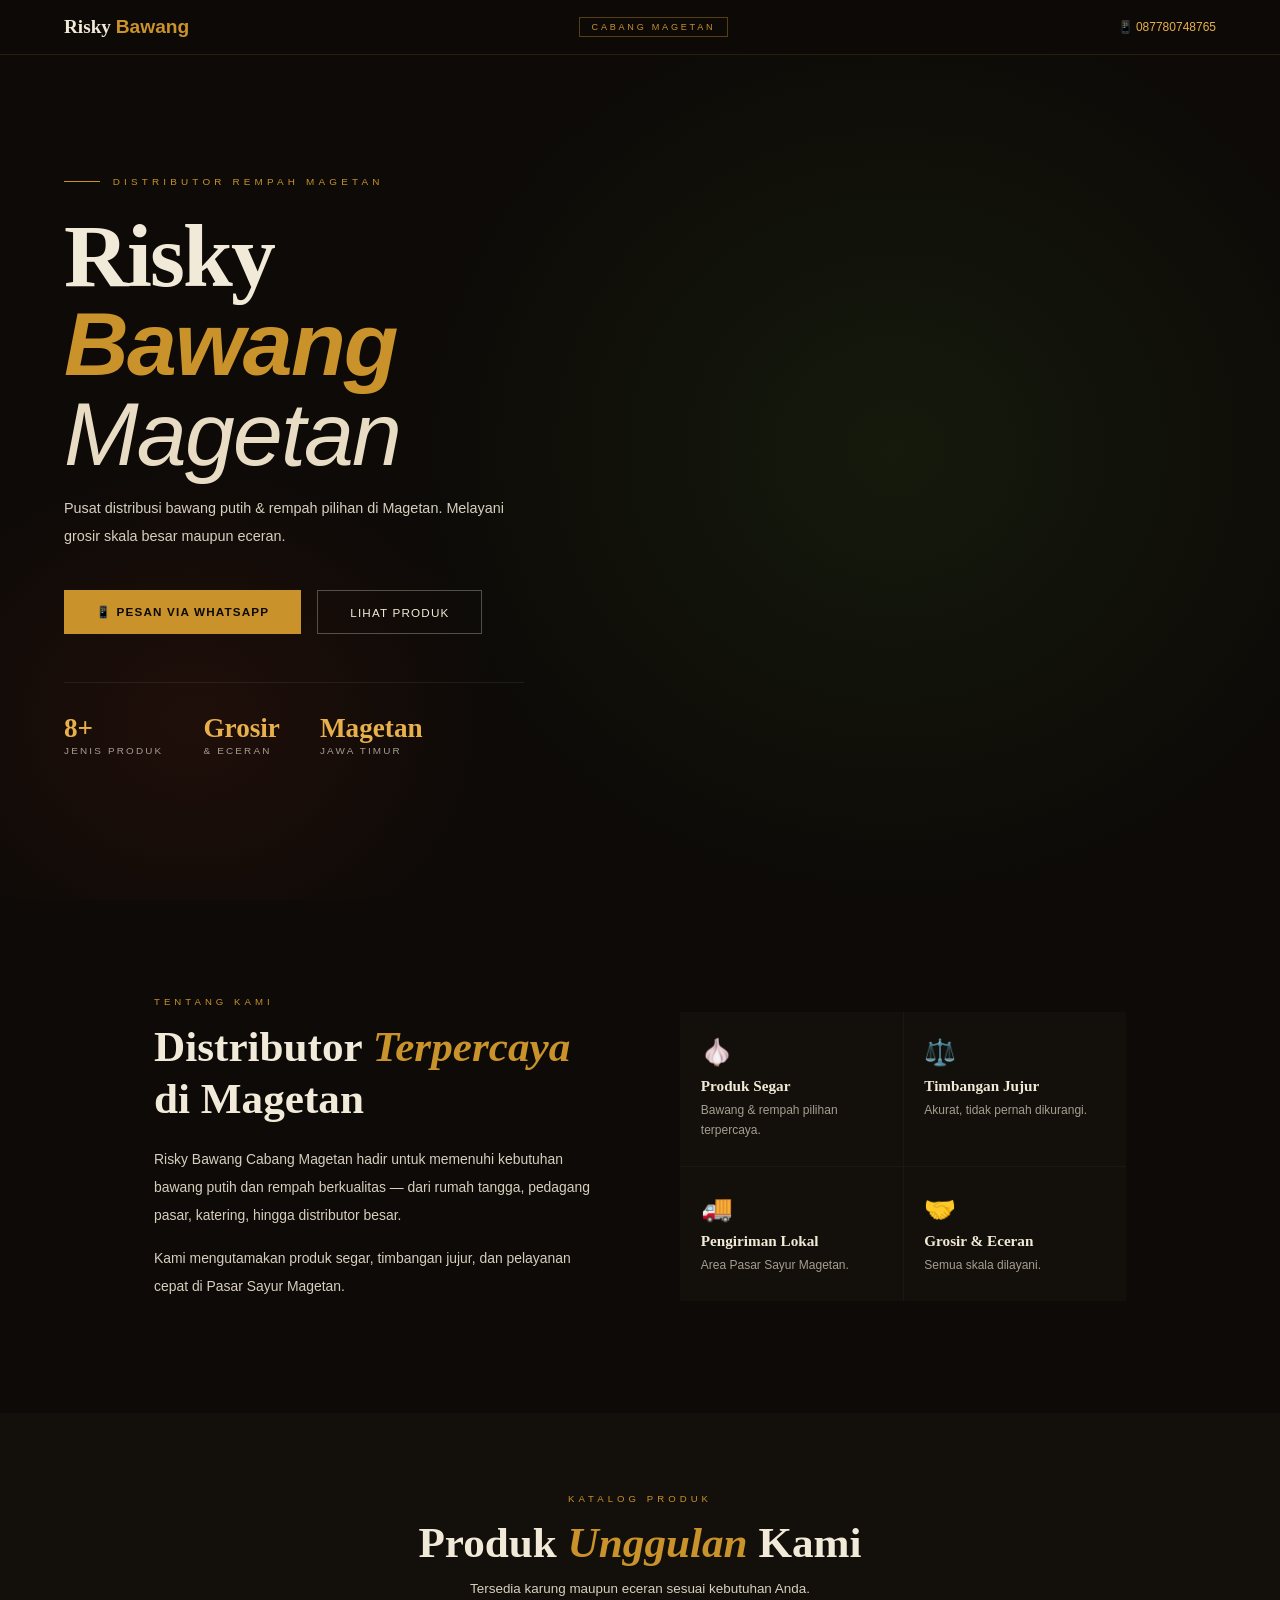
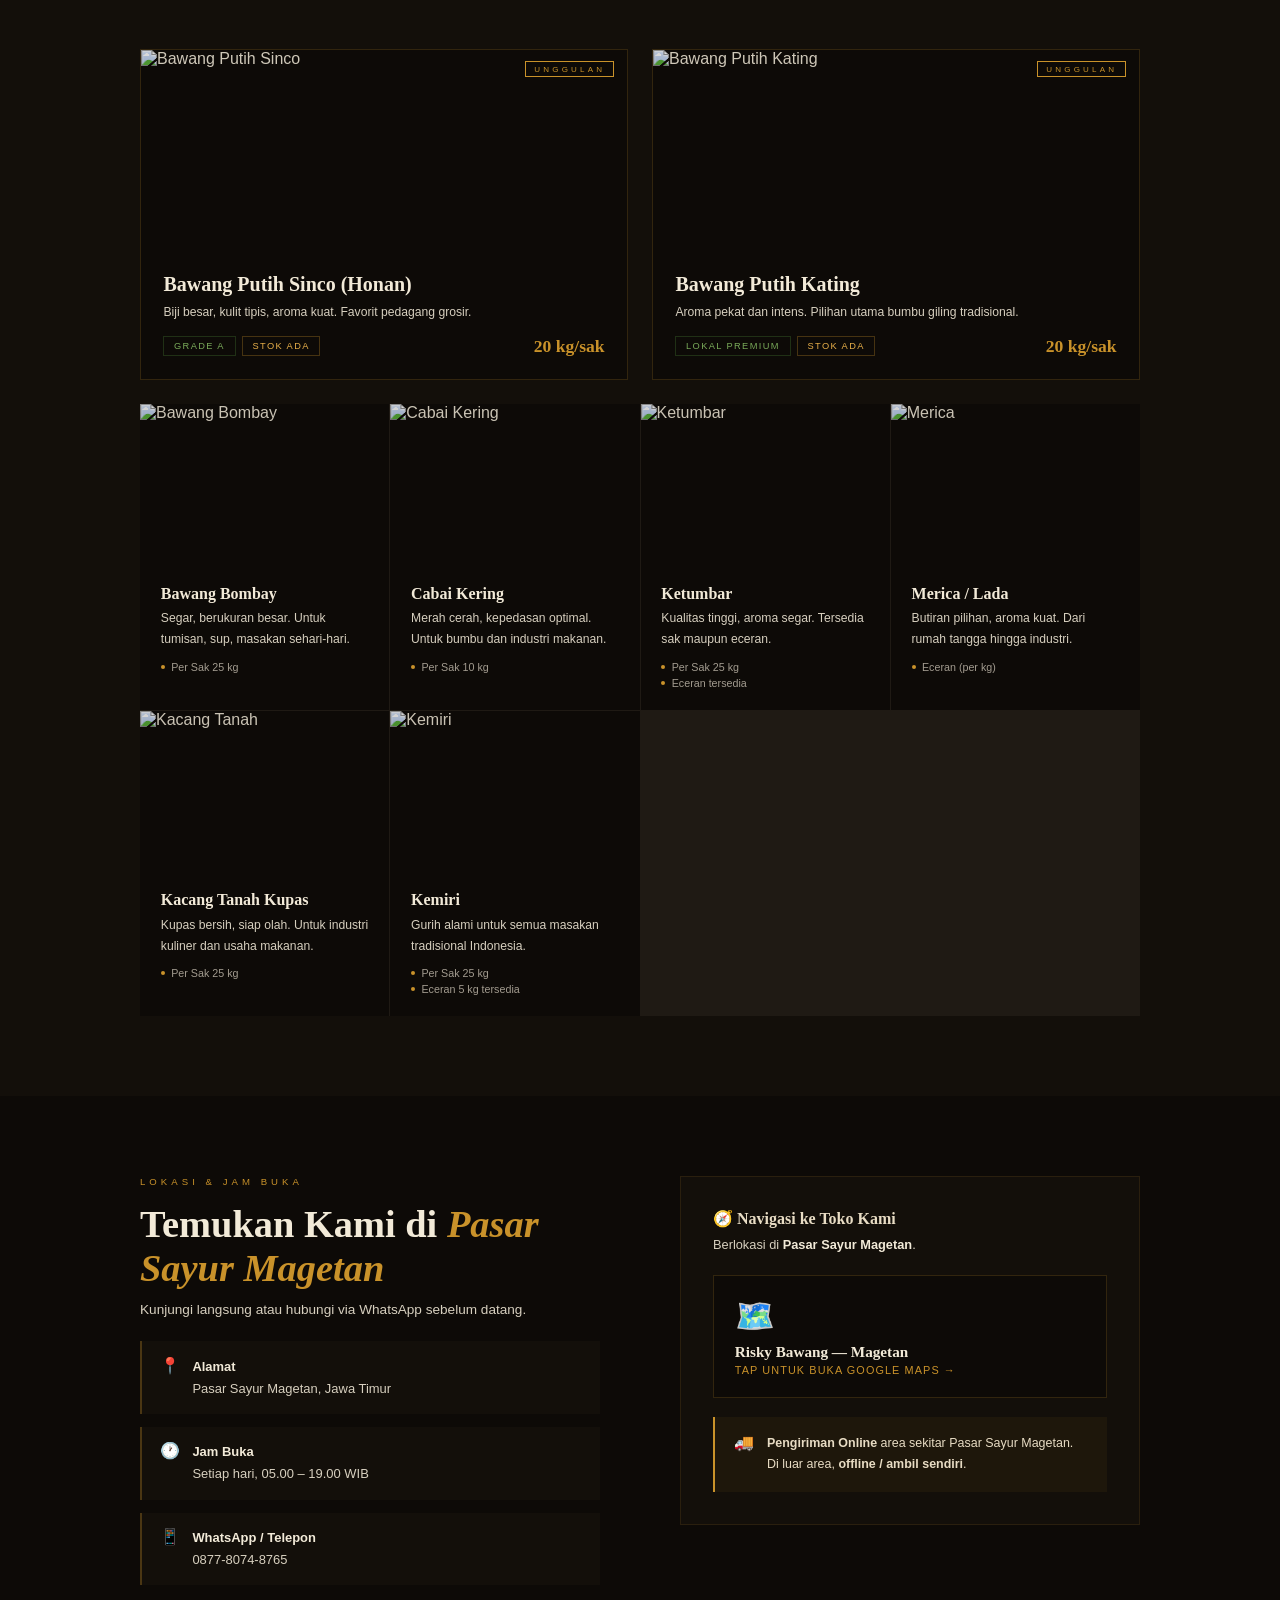
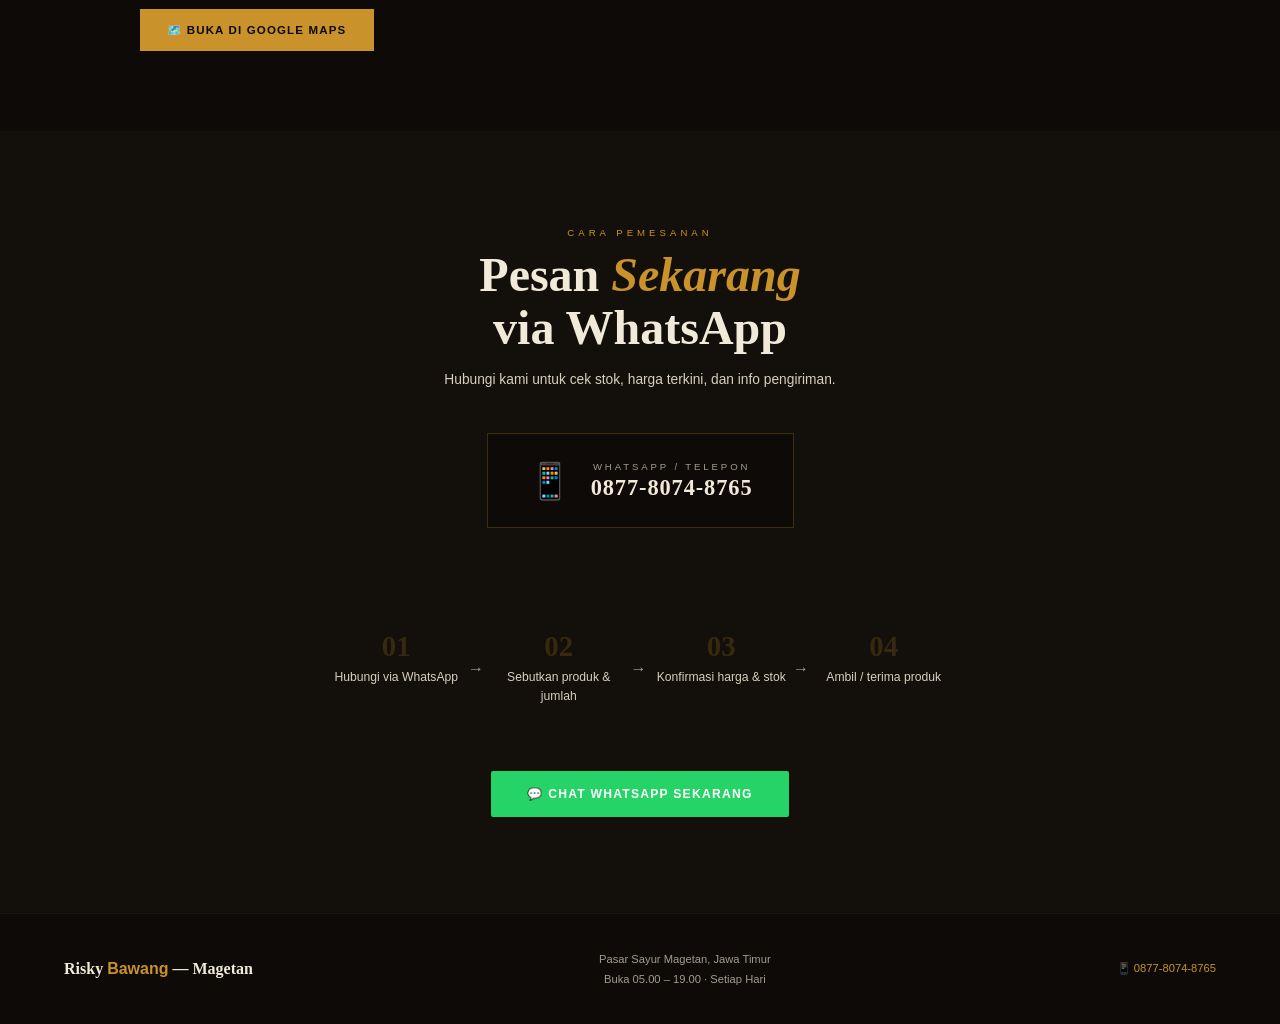
==== commit ebe0e43f: "Update index.html" ====
--- a/index.html
+++ b/index.html
@@ -6,16 +6,234 @@
 <title>Risky Bawang — Distributor Rempah Magetan</title>
 <style>
 :root{--bg:#0d0a07;--bg2:#130f0a;--cream:#f2ead8;--cream2:#e8dcc4;--gold:#c9922a;--gold2:#e8b04a;--text-dim:rgba(242,234,216,0.88);--text-dimmer:rgba(242,234,216,0.65);}
-*{margin:0;padding:0;box-sizing:border-box;}
-html{scroll-behavior:smooth;}
+*{margin:0;padding:0;box-sizing:border-box;}html{scroll-behavior:smooth;}
 body{background:var(--bg);color:var(--cream);font-family:Georgia,serif;overflow-x:hidden;}
-h1,h2,h3,h4,.product-name,.card-name,.stat-val,.order-card-number,.footer-brand,.step-num,.weight-badge{font-family:Georgia,'Times New Roman',serif;}
-p,span,a,div{font-family:-apple-system,BlinkMacSystemFont,'Segoe UI',sans-serif;}
+p,span,a,small,div{font-family:-apple-system,BlinkMacSystemFont,'Segoe UI',sans-serif;}
+h1,h2,h3,h4,.pname,.cname,.snum,.wbadge,.onumber,.fbrand{font-family:Georgia,'Times New Roman',serif;}
 nav{position:fixed;top:0;left:0;right:0;z-index:200;display:flex;align-items:center;justify-content:space-between;padding:1rem 5vw;background:rgba(13,10,7,0.97);border-bottom:1px solid rgba(201,146,42,0.15);}
 .nav-logo{font-family:Georgia,serif;font-size:1.2rem;font-weight:700;color:var(--cream);}
 .nav-logo span{color:var(--gold);}
-.nav-badge{font-size:0.6rem;letter-spacing:0.3em;text-transform:uppercase;color:var(--gold);border:1px solid rgba(201,146,42,0.4);padding:0.3rem 0.8rem;}
+.nav-badge{font-size:0.57rem;letter-spacing:0.3em;text-transform:uppercase;color:var(--gold);border:1px solid rgba(201,146,42,0.4);padding:0.28rem 0.75rem;}
 .nav-wa{font-size:0.75rem;color:var(--gold2);text-decoration:none;}
 @media(max-width:500px){.nav-badge{display:none;}}
 .hero{min-height:100vh;padding:7rem 5vw 5rem;position:relative;display:flex;align-items:center;overflow:hidden;}
-.hero-bg-img{position:absolute;inset:0;background-image:url('[data-uri].hero-bg-img{position:absolute;inset:0;background-image:url('sinco.jpg');background-size:cover;background-position:center;opacity:0.09;}
+.hero-overlay{position:absolute;inset:0;background:radial-gradient(ellipse 60% 80% at 70% 50%,rgba(45,74,30,0.25) 0%,transparent 65%),radial-gradient(ellipse 40% 50% at 15% 80%,rgba(139,42,26,0.15) 0%,transparent 60%);}
+.hero-content{position:relative;z-index:2;max-width:650px;}
+.eyebrow{display:flex;align-items:center;gap:0.8rem;margin-bottom:1.5rem;}
+.eyebrow-line{width:36px;height:1px;background:var(--gold);}
+.eyebrow-text{font-size:0.62rem;letter-spacing:0.42em;text-transform:uppercase;color:var(--gold);}
+.hero h1{font-size:clamp(2.8rem,7vw,6rem);font-weight:900;line-height:1.0;letter-spacing:-0.02em;margin-bottom:1rem;color:var(--cream);}
+.accent{color:var(--gold);font-style:italic;}
+.light{font-weight:400;font-style:italic;color:var(--cream2);}
+.hero-sub{font-size:0.9rem;line-height:1.9;color:var(--text-dim);max-width:460px;margin-bottom:2.5rem;}
+.hero-ctas{display:flex;gap:1rem;flex-wrap:wrap;}
+.btn-gold{display:inline-flex;align-items:center;gap:0.5rem;padding:0.9rem 2rem;background:var(--gold);color:#0d0a07;font-size:0.73rem;font-weight:600;letter-spacing:0.1em;text-transform:uppercase;text-decoration:none;}
+.btn-gold:hover{background:var(--gold2);}
+.btn-outline{display:inline-flex;align-items:center;padding:0.9rem 2rem;border:1px solid rgba(242,234,216,0.3);color:var(--cream);font-size:0.73rem;letter-spacing:0.1em;text-transform:uppercase;text-decoration:none;}
+.btn-outline:hover{border-color:var(--gold);color:var(--gold);}
+.hero-stats{display:flex;gap:2.5rem;margin-top:3rem;padding-top:2rem;border-top:1px solid rgba(242,234,216,0.08);flex-wrap:wrap;}
+.stat-val{font-family:Georgia,serif;font-size:1.7rem;font-weight:700;color:var(--gold2);line-height:1;margin-bottom:0.2rem;}
+.stat-key{font-size:0.62rem;letter-spacing:0.22em;text-transform:uppercase;color:var(--text-dimmer);}
+.stag{font-size:0.6rem;letter-spacing:0.42em;text-transform:uppercase;color:var(--gold);display:block;margin-bottom:0.9rem;}
+.about{padding:6rem 5vw;display:grid;grid-template-columns:1fr 1fr;gap:5rem;align-items:center;max-width:1100px;margin:0 auto;}
+@media(max-width:768px){.about{grid-template-columns:1fr;gap:3rem;}}
+.about h2{font-size:clamp(1.8rem,4vw,2.7rem);font-weight:700;line-height:1.2;margin-bottom:1.3rem;color:var(--cream);}
+.about h2 em{color:var(--gold);font-style:italic;}
+.about p{font-size:0.87rem;line-height:2;color:var(--text-dim);margin-bottom:1rem;}
+.about-boxes{display:grid;grid-template-columns:1fr 1fr;gap:1px;background:rgba(242,234,216,0.06);}
+.abox{background:var(--bg2);padding:1.6rem 1.3rem;}
+.abox-icon{font-size:1.6rem;margin-bottom:0.6rem;display:block;}
+.abox h4{font-family:Georgia,serif;font-size:0.95rem;font-weight:600;margin-bottom:0.3rem;color:var(--cream);}
+.abox p{font-size:0.75rem;line-height:1.7;color:var(--text-dimmer);margin:0;}
+.products{padding:5rem 5vw;background:var(--bg2);}
+.sec-head{text-align:center;margin-bottom:3rem;}
+.sec-head h2{font-size:clamp(1.8rem,4vw,2.7rem);font-weight:700;color:var(--cream);margin-top:0.5rem;}
+.sec-head h2 em{color:var(--gold);font-style:italic;}
+.sec-head p{font-size:0.84rem;color:var(--text-dim);margin-top:0.6rem;max-width:480px;margin-left:auto;margin-right:auto;line-height:1.8;}
+.feat-grid{max-width:1000px;margin:0 auto 1.5rem;display:grid;grid-template-columns:1fr 1fr;gap:1.5rem;}
+@media(max-width:700px){.feat-grid{grid-template-columns:1fr;}}
+.fcard{background:var(--bg);border:1px solid rgba(201,146,42,0.2);position:relative;overflow:hidden;transition:border-color 0.3s;}
+.fcard:hover{border-color:rgba(201,146,42,0.5);}
+.fcard::before{content:'UNGGULAN';position:absolute;top:0.7rem;right:0.8rem;font-size:0.5rem;letter-spacing:0.4em;color:var(--gold);border:1px solid var(--gold);padding:0.15rem 0.5rem;z-index:2;}
+.fimg{width:100%;height:200px;object-fit:cover;display:block;filter:brightness(0.85);}
+.fbody{padding:1.4rem;}
+.pname{font-size:1.25rem;font-weight:700;margin-bottom:0.4rem;color:var(--cream);}
+.psub{font-size:0.76rem;color:var(--text-dim);margin-bottom:0.8rem;line-height:1.7;}
+.pmeta{display:flex;align-items:center;justify-content:space-between;flex-wrap:wrap;gap:0.5rem;}
+.tags{display:flex;flex-wrap:wrap;gap:0.4rem;}
+.tag{font-size:0.58rem;letter-spacing:0.15em;padding:0.22rem 0.6rem;border:1px solid rgba(201,146,42,0.3);color:var(--gold2);text-transform:uppercase;}
+.tag.g{border-color:rgba(45,74,30,0.6);color:#7aab5a;}
+.wbadge{font-size:1.1rem;font-weight:700;color:var(--gold);}
+.pgrid{display:grid;grid-template-columns:repeat(auto-fill,minmax(230px,1fr));gap:1px;background:rgba(242,234,216,0.05);max-width:1000px;margin:0 auto;}
+.pcard{background:var(--bg);overflow:hidden;position:relative;transition:background 0.3s;}
+.pcard::after{content:'';position:absolute;bottom:0;left:0;width:0;height:2px;background:var(--gold);transition:width 0.4s;}
+.pcard:hover{background:rgba(201,146,42,0.04);}
+.pcard:hover::after{width:100%;}
+.pimg{width:100%;height:160px;object-fit:cover;display:block;filter:brightness(0.83);}
+.pbody{padding:1.3rem;}
+.cname{font-size:1rem;font-weight:600;margin-bottom:0.35rem;color:var(--cream);}
+.cdesc{font-size:0.76rem;color:var(--text-dim);line-height:1.7;margin-bottom:0.7rem;}
+.copts{display:flex;flex-direction:column;gap:0.25rem;}
+.copt{font-size:0.67rem;color:var(--text-dimmer);display:flex;align-items:center;gap:0.4rem;}
+.copt::before{content:'';width:4px;height:4px;background:var(--gold);border-radius:50%;flex-shrink:0;display:inline-block;}
+.lokasi{padding:5rem 5vw;background:var(--bg);}
+.lok-inner{max-width:1000px;margin:0 auto;display:grid;grid-template-columns:1fr 1fr;gap:5rem;align-items:start;}
+@media(max-width:768px){.lok-inner{grid-template-columns:1fr;gap:3rem;}}
+.lok-inner h2{font-size:clamp(1.7rem,3.5vw,2.4rem);font-weight:700;margin-bottom:0.5rem;color:var(--cream);}
+.lok-inner h2 em{color:var(--gold);font-style:italic;}
+.lok-desc{font-size:0.85rem;color:var(--text-dim);margin-bottom:1.2rem;line-height:1.8;}
+.lok-rows{display:flex;flex-direction:column;gap:0.8rem;margin-bottom:1.5rem;}
+.lok-row{display:flex;align-items:flex-start;gap:0.8rem;padding:0.9rem 1.1rem;background:var(--bg2);border-left:2px solid rgba(201,146,42,0.3);}
+.lok-icon{font-size:1rem;flex-shrink:0;}
+.lok-text{font-size:0.81rem;color:var(--text-dim);line-height:1.7;}
+.lok-text strong{color:var(--cream);display:block;}
+.maps-btn{display:inline-flex;align-items:center;gap:0.6rem;padding:0.85rem 1.7rem;background:var(--gold);color:#0d0a07;font-size:0.72rem;font-weight:600;letter-spacing:0.1em;text-transform:uppercase;text-decoration:none;}
+.maps-btn:hover{background:var(--gold2);}
+.maps-box{background:var(--bg2);border:1px solid rgba(201,146,42,0.12);padding:2rem;display:flex;flex-direction:column;gap:1.2rem;}
+.maps-link{display:block;background:var(--bg);border:1px solid rgba(201,146,42,0.2);padding:1.3rem;text-decoration:none;transition:border-color 0.3s;}
+.maps-link:hover{border-color:rgba(201,146,42,0.5);}
+.note-box{display:flex;align-items:flex-start;gap:0.8rem;padding:1rem 1.2rem;background:rgba(201,146,42,0.06);border-left:2px solid var(--gold);}
+.note-box p{font-size:0.78rem;color:var(--cream2);margin:0;line-height:1.7;}
+.order{padding:6rem 5vw;background:var(--bg2);text-align:center;}
+.order h2{font-size:clamp(1.8rem,4.5vw,3rem);font-weight:900;line-height:1.1;margin-bottom:0.8rem;color:var(--cream);}
+.order h2 em{color:var(--gold);font-style:italic;}
+.order-sub{font-size:0.86rem;color:var(--text-dim);max-width:440px;margin:0 auto 2.5rem;line-height:1.9;}
+.ocard{display:inline-flex;align-items:center;gap:1.2rem;background:var(--bg);border:1px solid rgba(201,146,42,0.25);padding:1.6rem 2.5rem;margin-bottom:2.5rem;}
+.wa-icon{font-size:2.2rem;}
+.olabel{font-size:0.6rem;letter-spacing:0.3em;text-transform:uppercase;color:var(--text-dimmer);margin-bottom:0.2rem;}
+.onumber{font-size:1.4rem;font-weight:700;color:var(--cream);letter-spacing:0.04em;}
+@media(max-width:500px){.ocard{flex-direction:column;text-align:center;padding:1.4rem 1.8rem;}}
+.steps{display:flex;justify-content:center;flex-wrap:wrap;max-width:650px;margin:0 auto 2.5rem;}
+.step{flex:1;min-width:140px;padding:1.5rem 1rem;position:relative;text-align:center;}
+.step:not(:last-child)::after{content:'→';position:absolute;right:-0.4rem;top:50%;transform:translateY(-50%);color:var(--text-dimmer);}
+@media(max-width:500px){.step:not(:last-child)::after{display:none;}}
+.snum{font-family:Georgia,serif;font-size:1.8rem;font-weight:900;color:rgba(201,146,42,0.2);line-height:1;margin-bottom:0.4rem;}
+.stext{font-size:0.76rem;color:var(--text-dim);line-height:1.6;}
+.wa-btn{display:inline-flex;align-items:center;gap:0.6rem;padding:1rem 2.3rem;background:#25d366;color:#fff;text-decoration:none;font-size:0.76rem;font-weight:600;letter-spacing:0.1em;text-transform:uppercase;border-radius:2px;}
+.wa-btn:hover{background:#1ebe5a;}
+footer{padding:2.2rem 5vw;border-top:1px solid rgba(242,234,216,0.06);display:flex;justify-content:space-between;align-items:center;flex-wrap:wrap;gap:1rem;}
+.fbrand{font-family:Georgia,serif;font-size:1rem;font-weight:700;color:var(--cream);}
+.fbrand span{color:var(--gold);}
+.finfo{font-size:0.7rem;color:var(--text-dimmer);line-height:1.8;text-align:center;}
+.fwa{font-size:0.7rem;color:var(--gold);text-decoration:none;}
+@media(max-width:600px){footer{flex-direction:column;text-align:center;}}
+</style>
+</head>
+<body>
+<nav>
+  <div class="nav-logo">Risky <span>Bawang</span></div>
+  <div class="nav-badge">Cabang Magetan</div>
+  <a href="https://wa.me/6287780748765" class="nav-wa" target="_blank">📱 087780748765</a>
+</nav>
+<section class="hero">
+  <div class="hero-bg-img"></div>
+  <div class="hero-overlay"></div>
+  <div class="hero-content">
+    <div class="eyebrow"><div class="eyebrow-line"></div><span class="eyebrow-text">Distributor Rempah Magetan</span></div>
+    <h1>Risky<br><span class="accent">Bawang</span><br><span class="light">Magetan</span></h1>
+    <p class="hero-sub">Pusat distribusi bawang putih &amp; rempah pilihan di Magetan. Melayani grosir skala besar maupun eceran.</p>
+    <div class="hero-ctas">
+      <a href="https://wa.me/6287780748765?text=Halo%20Risky%20Bawang%2C%20saya%20ingin%20pesan%20produk" class="btn-gold" target="_blank">📱 Pesan via WhatsApp</a>
+      <a href="#produk" class="btn-outline">Lihat Produk</a>
+    </div>
+    <div class="hero-stats">
+      <div><div class="stat-val">8+</div><div class="stat-key">Jenis Produk</div></div>
+      <div><div class="stat-val">Grosir</div><div class="stat-key">&amp; Eceran</div></div>
+      <div><div class="stat-val">Magetan</div><div class="stat-key">Jawa Timur</div></div>
+    </div>
+  </div>
+</section>
+<section class="about">
+  <div>
+    <span class="stag">Tentang Kami</span>
+    <h2>Distributor <em>Terpercaya</em><br>di Magetan</h2>
+    <p>Risky Bawang Cabang Magetan hadir untuk memenuhi kebutuhan bawang putih dan rempah berkualitas — dari rumah tangga, pedagang pasar, katering, hingga distributor besar.</p>
+    <p>Kami mengutamakan produk segar, timbangan jujur, dan pelayanan cepat di Pasar Sayur Magetan.</p>
+  </div>
+  <div class="about-boxes">
+    <div class="abox"><span class="abox-icon">🧄</span><h4>Produk Segar</h4><p>Bawang &amp; rempah pilihan terpercaya.</p></div>
+    <div class="abox"><span class="abox-icon">⚖️</span><h4>Timbangan Jujur</h4><p>Akurat, tidak pernah dikurangi.</p></div>
+    <div class="abox"><span class="abox-icon">🚚</span><h4>Pengiriman Lokal</h4><p>Area Pasar Sayur Magetan.</p></div>
+    <div class="abox"><span class="abox-icon">🤝</span><h4>Grosir &amp; Eceran</h4><p>Semua skala dilayani.</p></div>
+  </div>
+</section>
+<section class="products" id="produk">
+  <div class="sec-head">
+    <span class="stag">Katalog Produk</span>
+    <h2>Produk <em>Unggulan</em> Kami</h2>
+    <p>Tersedia karung maupun eceran sesuai kebutuhan Anda.</p>
+  </div>
+  <div class="feat-grid">
+    <div class="fcard">
+      <img class="fimg" src="sinco.jpg" alt="Bawang Putih Sinco">
+      <div class="fbody">
+        <div class="pname">Bawang Putih Sinco (Honan)</div>
+        <p class="psub">Biji besar, kulit tipis, aroma kuat. Favorit pedagang grosir.</p>
+        <div class="pmeta"><div class="tags"><span class="tag g">Grade A</span><span class="tag">Stok Ada</span></div><div class="wbadge">20 kg/sak</div></div>
+      </div>
+    </div>
+    <div class="fcard">
+      <img class="fimg" src="kating.jpg" alt="Bawang Putih Kating">
+      <div class="fbody">
+        <div class="pname">Bawang Putih Kating</div>
+        <p class="psub">Aroma pekat dan intens. Pilihan utama bumbu giling tradisional.</p>
+        <div class="pmeta"><div class="tags"><span class="tag g">Lokal Premium</span><span class="tag">Stok Ada</span></div><div class="wbadge">20 kg/sak</div></div>
+      </div>
+    </div>
+  </div>
+  <div class="pgrid">
+    <div class="pcard"><img class="pimg" src="bombay.jpg" alt="Bawang Bombay"><div class="pbody"><div class="cname">Bawang Bombay</div><p class="cdesc">Segar, berukuran besar. Untuk tumisan, sup, masakan sehari-hari.</p><div class="copts"><div class="copt">Per Sak 25 kg</div></div></div></div>
+    <div class="pcard"><img class="pimg" src="cabe.jpg" alt="Cabai Kering"><div class="pbody"><div class="cname">Cabai Kering</div><p class="cdesc">Merah cerah, kepedasan optimal. Untuk bumbu dan industri makanan.</p><div class="copts"><div class="copt">Per Sak 10 kg</div></div></div></div>
+    <div class="pcard"><img class="pimg" src="ketumbar.jpg" alt="Ketumbar"><div class="pbody"><div class="cname">Ketumbar</div><p class="cdesc">Kualitas tinggi, aroma segar. Tersedia sak maupun eceran.</p><div class="copts"><div class="copt">Per Sak 25 kg</div><div class="copt">Eceran tersedia</div></div></div></div>
+    <div class="pcard"><img class="pimg" src="merica.jpg" alt="Merica"><div class="pbody"><div class="cname">Merica / Lada</div><p class="cdesc">Butiran pilihan, aroma kuat. Dari rumah tangga hingga industri.</p><div class="copts"><div class="copt">Eceran (per kg)</div></div></div></div>
+    <div class="pcard"><img class="pimg" src="kacang.jpg" alt="Kacang Tanah"><div class="pbody"><div class="cname">Kacang Tanah Kupas</div><p class="cdesc">Kupas bersih, siap olah. Untuk industri kuliner dan usaha makanan.</p><div class="copts"><div class="copt">Per Sak 25 kg</div></div></div></div>
+    <div class="pcard"><img class="pimg" src="kemiri.jpg" alt="Kemiri"><div class="pbody"><div class="cname">Kemiri</div><p class="cdesc">Gurih alami untuk semua masakan tradisional Indonesia.</p><div class="copts"><div class="copt">Per Sak 25 kg</div><div class="copt">Eceran 5 kg tersedia</div></div></div></div>
+  </div>
+</section>
+<section class="lokasi">
+  <div class="lok-inner">
+    <div>
+      <span class="stag">Lokasi &amp; Jam Buka</span>
+      <h2>Temukan Kami di <em>Pasar Sayur Magetan</em></h2>
+      <p class="lok-desc">Kunjungi langsung atau hubungi via WhatsApp sebelum datang.</p>
+      <div class="lok-rows">
+        <div class="lok-row"><span class="lok-icon">📍</span><div class="lok-text"><strong>Alamat</strong>Pasar Sayur Magetan, Jawa Timur</div></div>
+        <div class="lok-row"><span class="lok-icon">🕐</span><div class="lok-text"><strong>Jam Buka</strong>Setiap hari, 05.00 – 19.00 WIB</div></div>
+        <div class="lok-row"><span class="lok-icon">📱</span><div class="lok-text"><strong>WhatsApp / Telepon</strong>0877-8074-8765</div></div>
+      </div>
+      <a href="https://maps.app.goo.gl/8R6ZzT6CLXJa9jhU6" class="maps-btn" target="_blank">🗺️ Buka di Google Maps</a>
+    </div>
+    <div class="maps-box">
+      <div><p style="font-size:1rem;font-weight:600;color:var(--cream2);margin-bottom:0.3rem;font-family:Georgia,serif;">🧭 Navigasi ke Toko Kami</p><p style="font-size:0.8rem;color:var(--text-dim);line-height:1.8;margin:0;">Berlokasi di <strong style="color:var(--cream);">Pasar Sayur Magetan</strong>.</p></div>
+      <a href="https://maps.app.goo.gl/8R6ZzT6CLXJa9jhU6" target="_blank" class="maps-link">
+        <div style="font-size:2rem;margin-bottom:0.5rem;">🗺️</div>
+        <div style="font-size:0.95rem;font-weight:600;color:var(--cream);margin-bottom:0.2rem;font-family:Georgia,serif;">Risky Bawang — Magetan</div>
+        <div style="font-size:0.68rem;color:var(--gold);letter-spacing:0.1em;">TAP UNTUK BUKA GOOGLE MAPS →</div>
+      </a>
+      <div class="note-box"><span style="font-size:1rem;flex-shrink:0;">🚚</span><p><strong>Pengiriman Online</strong> area sekitar Pasar Sayur Magetan. Di luar area, <strong>offline / ambil sendiri</strong>.</p></div>
+    </div>
+  </div>
+</section>
+<section class="order" id="order">
+  <span class="stag" style="display:block;margin-bottom:0.7rem;">Cara Pemesanan</span>
+  <h2>Pesan <em>Sekarang</em><br>via WhatsApp</h2>
+  <p class="order-sub">Hubungi kami untuk cek stok, harga terkini, dan info pengiriman.</p>
+  <div style="display:flex;justify-content:center;margin-bottom:2.5rem;">
+    <div class="ocard"><div class="wa-icon">📱</div><div><div class="olabel">WhatsApp / Telepon</div><div class="onumber">0877-8074-8765</div></div></div>
+  </div>
+  <div class="steps">
+    <div class="step"><div class="snum">01</div><div class="stext">Hubungi via WhatsApp</div></div>
+    <div class="step"><div class="snum">02</div><div class="stext">Sebutkan produk &amp; jumlah</div></div>
+    <div class="step"><div class="snum">03</div><div class="stext">Konfirmasi harga &amp; stok</div></div>
+    <div class="step"><div class="snum">04</div><div class="stext">Ambil / terima produk</div></div>
+  </div>
+  <a href="https://wa.me/6287780748765?text=Halo%20Risky%20Bawang%20Magetan%2C%20saya%20ingin%20tanya%20produk%20dan%20harga" class="wa-btn" target="_blank">💬 Chat WhatsApp Sekarang</a>
+</section>
+<footer>
+  <div class="fbrand">Risky <span>Bawang</span> — Magetan</div>
+  <div class="finfo">Pasar Sayur Magetan, Jawa Timur<br>Buka 05.00 – 19.00 · Setiap Hari</div>
+  <a href="https://wa.me/6287780748765" class="fwa" target="_blank">📱 0877-8074-8765</a>
+</footer>
+</body>
+                                                       </html>
